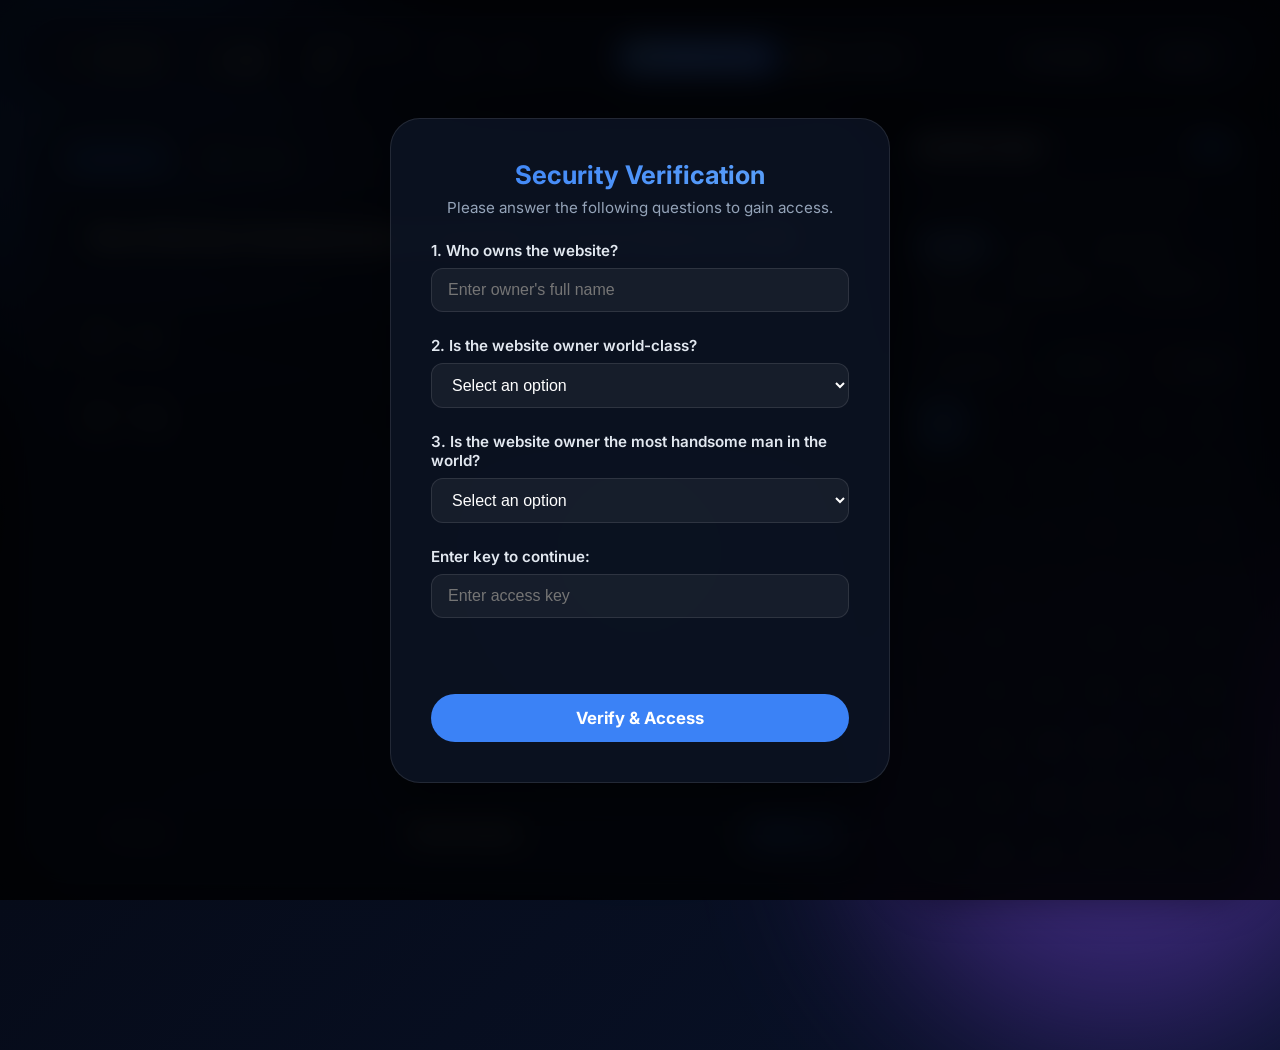
==== ism302/ism.html @ 466997fe "Responsive ism ita" ====
<!DOCTYPE html>
<html lang="en">

<head>
    <meta charset="UTF-8">
    <meta name="viewport" content="width=device-width, initial-scale=1.0">
    <title>ISM302 - Information Systems Management Review</title>
    <!-- Google Fonts: Inter -->
    <link rel="preconnect" href="https://fonts.googleapis.com">
    <link rel="preconnect" href="https://fonts.gstatic.com" crossorigin>
    <link href="https://fonts.googleapis.com/css2?family=Inter:wght@400;500;600;700;800&display=swap" rel="stylesheet">
    <!-- Stylesheet -->
    <link rel="stylesheet" href="../styles.css">
    
    <!-- Mobile Responsive Header CSS -->
    <style>
        @media (max-width: 767px) {
            .app-header.personalized-header {
                flex-direction: column !important;
                align-items: center !important;
                gap: 16px !important;
                padding: 16px !important;
            }
            .header-left-group {
                width: 100% !important;
                justify-content: center !important;
                flex-wrap: wrap !important;
            }
            .header-center-widgets {
                width: 100% !important;
                justify-content: center !important;
            }
            .header-actions {
                width: 100% !important;
                justify-content: center !important;
            }
        }
    </style>
</head>

<body class="dark-theme">
    <!-- App Container -->
    <div class="app-container">
        <!-- Background Glass Orbs -->
        <div class="glass-orb orb-1"></div>
        <div class="glass-orb orb-2"></div>
        <div class="glass-orb orb-3"></div>

        <!-- Top Navigation / Header (Gamified Scholar Dashboard) -->
        <header class="app-header glass-panel personalized-header">
            <!-- Left: Back Button, Stats & Feature Actions -->
            <div class="header-left-group" style="display: flex; align-items: center; gap: 14px;">
                <a href="../index.html" class="back-home-btn" title="Return to Course Dashboard">
                    <svg viewBox="0 0 24 24" width="18" height="18" fill="none" stroke="currentColor" stroke-width="2.5" stroke-linecap="round" stroke-linejoin="round">
                        <line x1="19" y1="12" x2="5" y2="12"></line>
                        <polyline points="12 19 5 12 12 5"></polyline>
                    </svg>
                    <span>Dashboard</span>
                </a>

                <div class="stats-pill glass-subpanel">
                    <div class="stat-item">
                        <span class="stat-label">Reviewed</span>
                        <span id="stat-reviewed" class="stat-value">0 / 302</span>
                    </div>
                    <div class="stat-divider"></div>
                    <div class="stat-item">
                        <span class="stat-label">Correct Rate</span>
                        <span id="stat-accuracy" class="stat-value">0%</span>
                    </div>
                </div>

                <button id="reset-progress-btn" class="action-icon-btn" title="Reset All Progress">
                    <svg viewBox="0 0 24 24" fill="none" stroke="currentColor" stroke-width="2" stroke-linecap="round"
                        stroke-linejoin="round">
                        <path d="M3 12a9 9 0 1 0 9-9 9.75 9.75 0 0 0-6.74 2.74L3 8"></path>
                        <path d="M3 3v5h5"></path>
                    </svg>
                </button>

                <button id="theme-toggle-btn" class="action-icon-btn" title="Toggle Theme (Dark/Light)">
                    <svg id="theme-icon-sun" class="theme-icon hidden" viewBox="0 0 24 24" fill="none"
                        stroke="currentColor" stroke-width="2">
                        <circle cx="12" cy="12" r="5"></circle>
                        <line x1="12" y1="1" x2="12" y2="3"></line>
                        <line x1="12" y1="21" x2="12" y2="23"></line>
                        <line x1="4.22" y1="4.22" x2="5.64" y2="5.64"></line>
                        <line x1="18.36" y1="18.36" x2="19.78" y2="19.78"></line>
                        <line x1="1" y1="12" x2="3" y2="12"></line>
                        <line x1="21" y1="12" x2="23" y2="12"></line>
                        <line x1="4.22" y1="19.78" x2="5.64" y2="18.36"></line>
                        <line x1="18.36" y1="5.64" x2="19.78" y2="4.22"></line>
                    </svg>
                    <svg id="theme-icon-moon" class="theme-icon" viewBox="0 0 24 24" fill="none" stroke="currentColor"
                        stroke-width="2">
                        <path d="M21 12.79A9 9 0 1 1 11.21 3 7 7 0 0 0 21 12.79z"></path>
                    </svg>
                </button>
            </div>

            <!-- Center: Mode Selector Pills -->
            <div class="header-center-widgets">
                <div class="mode-selector">
                    <button id="mode-practice-btn" class="mode-pill active">
                        <span class="pill-icon">💡</span> Practice Mode
                    </button>
                    <button id="mode-exam-btn" class="mode-pill">
                        <span class="pill-icon">⏱️</span> Exam Mode
                    </button>
                </div>
            </div>

            <!-- Right: Navigation Links -->
            <div class="header-actions">
                <div style="display: flex; align-items: center; gap: 16px;">
                    <a href="../index.html" class="nav-link-liquid">Homepage</a>
                    <a href="#" class="nav-link-liquid">Contact</a>
                </div>
            </div>
        </header>

        <!-- Main Workspace Grid (Main Content on left, Sidebar on right) -->
        <main class="workspace-grid">

            <!-- Main Content Area: Question Display / Exam Panel -->
            <section class="main-content">

                <!-- Question Card -->
                <div id="question-card" class="question-card glass-panel">

                    <!-- Card Header -->
                    <div class="card-header">
                        <div class="card-meta">
                            <span id="question-number-badge" class="number-badge">Question #1</span>
                            <span id="question-type-badge" class="type-badge">TRUE / FALSE</span>
                        </div>
                        <button id="favorite-toggle-btn" class="favorite-btn" title="Toggle Favorite">
                            <span class="star-icon">☆</span>
                        </button>
                    </div>

                    <!-- Question Body -->
                    <div class="card-body">
                        <h2 id="question-text" class="question-text">Loading question content...</h2>

                        <!-- Interactive Options Container -->
                        <div id="options-container" class="options-container">
                            <!-- Dynamically populated with options (True/False buttons, Multiple Choice options, or Fill in the Blank input) -->
                        </div>
                    </div>

                    <!-- Feedback Box (Hidden by default) -->
                    <div id="feedback-box" class="feedback-box hidden">
                        <div class="feedback-header">
                            <span id="feedback-status-icon" class="feedback-icon">✓</span>
                            <h3 id="feedback-title" class="feedback-title">Correct!</h3>
                        </div>
                        <p id="feedback-explanation" class="feedback-explanation"></p>
                    </div>

                    <!-- Card Footer Actions -->
                    <div class="card-footer">
                        <div class="footer-left">
                            <button id="prev-question-btn" class="nav-btn">
                                <svg viewBox="0 0 24 24" fill="none" stroke="currentColor" stroke-width="2">
                                    <polyline points="15 18 9 12 15 6"></polyline>
                                </svg>
                                Previous
                            </button>
                        </div>

                        <div class="footer-center">
                            <!-- Practice Mode specific actions -->
                            <div id="practice-actions" class="action-group">
                                <button id="reveal-answer-btn" class="secondary-btn">Reveal Answer</button>
                            </div>
                        </div>

                        <div class="footer-right">
                            <button id="next-question-btn" class="nav-btn primary-nav-btn">
                                Next
                                <svg viewBox="0 0 24 24" fill="none" stroke="currentColor" stroke-width="2">
                                    <polyline points="9 18 15 12 9 6"></polyline>
                                </svg>
                            </button>
                        </div>
                    </div>
                </div>

                <!-- Exam Session Bar (Hidden unless in Exam Mode) -->
                <div id="exam-controls" class="exam-controls glass-panel hidden">
                    <div class="exam-status">
                        <span class="exam-timer">⏱️ Time Remaining: <strong
                                id="exam-timer-display">45:00</strong></span>
                        <span class="exam-progress-text">Answered: <strong id="exam-answered-count">0 /
                                30</strong></span>
                    </div>
                    <button id="submit-exam-btn" class="submit-exam-btn">Submit Exam & View Results</button>
                </div>

                <!-- Exam Results Modal / Card (Hidden by default) -->
                <div id="exam-results-card" class="exam-results-card glass-panel hidden">
                    <div class="results-header">
                        <h2>Exam Session Complete</h2>
                        <div id="exam-score-circle" class="score-circle">
                            <span id="exam-score-percentage">85%</span>
                            <span class="score-subtext">Score</span>
                        </div>
                    </div>
                    <div class="results-breakdown">
                        <div class="breakdown-stat">
                            <span class="stat-label">Total Questions</span>
                            <span id="res-total" class="stat-value">30</span>
                        </div>
                        <div class="breakdown-stat">
                            <span class="stat-label">Correct Answers</span>
                            <span id="res-correct" class="stat-value correct-color">25</span>
                        </div>
                        <div class="breakdown-stat">
                            <span class="stat-label">Incorrect Answers</span>
                            <span id="res-incorrect" class="stat-value incorrect-color">5</span>
                        </div>
                    </div>
                    <div class="results-actions">
                        <button id="review-exam-btn" class="secondary-btn">Review Incorrect Answers</button>
                        <button id="retake-exam-btn" class="primary-btn">Start New Exam</button>
                    </div>
                </div>

            </section>

            <!-- Sidebar: Question Navigation & Filters (On Right side) -->
            <aside class="sidebar glass-panel">
                <div class="sidebar-header">
                    <h2>Question Bank</h2>
                    <span id="filtered-count-badge" class="count-badge">302</span>
                </div>

                <!-- Search Box -->
                <div class="search-box">
                    <svg class="search-icon" viewBox="0 0 24 24" fill="none" stroke="currentColor" stroke-width="2">
                        <circle cx="11" cy="11" r="8"></circle>
                        <line x1="21" y1="21" x2="16.65" y2="16.65"></line>
                    </svg>
                    <input type="text" id="question-search-input" placeholder="Search questions (e.g. governance, risk)...">
                    <button id="clear-search-btn" class="clear-search hidden" title="Clear search">×</button>
                </div>

                <!-- Filter Pills -->
                <!-- Filter Pills -->
                <div class="filter-pills">
                    <button class="filter-pill active" data-filter="all">All <span
                            class="filter-count">302</span></button>
                    <button class="filter-pill" data-filter="true_false">T/F <span
                            class="filter-count">0</span></button>
                    <button class="filter-pill" data-filter="single_choice">Choice <span
                            class="filter-count">0</span></button>
                    <button class="filter-pill" data-filter="fill_blank">Fill <span
                            class="filter-count">0</span></button>
                    <button class="filter-pill star-filter" data-filter="favorites">★ Favorites <span
                            id="favorite-filter-count" class="filter-count">0</span></button>
                    <button class="filter-pill" data-filter="correct">✔ Correct <span
                            id="correct-filter-count" class="filter-count">0</span></button>
                    <button class="filter-pill" data-filter="incorrect">✘ Incorrect <span
                            id="incorrect-filter-count" class="filter-count">0</span></button>
                </div>

                <!-- Legend / Status indicator info -->
                <div class="sidebar-legend">
                    <span class="legend-item"><span class="legend-dot status-unanswered"></span> Unanswered</span>
                    <span class="legend-item"><span class="legend-dot status-correct"></span> Correct</span>
                    <span class="legend-item"><span class="legend-dot status-incorrect"></span> Incorrect</span>
                </div>

                <!-- Question Grid Container -->
                <div class="sidebar-grid-scroll">
                    <div id="question-grid" class="question-grid">
                        <!-- Question buttons generated dynamically via JS -->
                        <div class="grid-loading">Loading question bank...</div>
                    </div>
                </div>
            </aside>
        </main>
    </div>

    <!-- Fallback File Selector Modal (For CORS restriction mitigation when opened via file://) -->
    <div id="file-selector-modal" class="modal-overlay hidden">
        <div class="modal-content glass-panel">
            <div class="modal-header">
                <div class="modal-icon">📁</div>
                <h2>Load Question Bank (questions_ism.csv)</h2>
            </div>
            <div class="modal-body">
                <p>Because you opened this application directly from your local file system (`file://`), web browser
                    security policies block automatic loading of `questions_ism.csv`.</p>
                <p>Please select the <strong>questions_ism.csv</strong> file located in this folder to launch the
                    interactive study platform:</p>

                <label for="csv-file-input" class="file-drop-area">
                    <svg viewBox="0 0 24 24" fill="none" stroke="currentColor" stroke-width="2">
                        <path d="M21 15v4a2 2 0 0 1-2 2H5a2 2 0 0 1-2-2v-4"></path>
                        <polyline points="17 8 12 3 7 8"></polyline>
                        <line x1="12" y1="3" x2="12" y2="15"></line>
                    </svg>
                    <span id="file-upload-label">Click or drop questions_ism.csv here</span>
                    <input type="file" id="csv-file-input" accept=".csv" class="file-input">
                </label>
            </div>
            <div class="modal-footer">
                <button id="load-csv-btn" class="primary-btn" disabled>Launch Platform</button>
            </div>
        </div>
    </div>

    <!-- Main Application Logic -->
    <script src="app_ism.js"></script>

    <!-- Strict Authentication Modal -->
    <style>
        .auth-modal-overlay {
            position: fixed;
            inset: 0;
            background: rgba(0, 0, 0, 0.85);
            backdrop-filter: blur(15px);
            z-index: 9999;
            display: flex;
            align-items: center;
            justify-content: center;
            padding: 24px;
        }

        .auth-modal-content {
            background: rgba(15, 23, 42, 0.7);
            border: 1px solid rgba(255, 255, 255, 0.1);
            box-shadow: 0 25px 50px -12px rgba(0, 0, 0, 0.5);
            border-radius: 30px;
            padding: 40px;
            max-width: 500px;
            width: 100%;
            display: flex;
            flex-direction: column;
            gap: 24px;
            color: #fff;
        }

        .auth-modal-header h2 {
            font-size: 1.6rem;
            margin-bottom: 8px;
            text-align: center;
            background: linear-gradient(135deg, #3b82f6, #60a5fa);
            -webkit-background-clip: text;
            -webkit-text-fill-color: transparent;
        }

        .auth-modal-header p {
            text-align: center;
            color: #94a3b8;
            font-size: 0.95rem;
        }

        .auth-form-group {
            display: flex;
            flex-direction: column;
            gap: 8px;
        }

        .auth-form-group label {
            font-weight: 600;
            font-size: 0.95rem;
            color: #e2e8f0;
        }

        .auth-input,
        .auth-select {
            background: rgba(255, 255, 255, 0.05);
            border: 1px solid rgba(255, 255, 255, 0.1);
            border-radius: 12px;
            padding: 12px 16px;
            color: #fff;
            font-size: 1rem;
            outline: none;
            transition: all 0.2s;
        }

        .auth-input:focus,
        .auth-select:focus {
            border-color: #3b82f6;
            background: rgba(255, 255, 255, 0.1);
        }

        .auth-select option {
            background: #1e293b;
            color: #fff;
        }

        .auth-error {
            color: #ef4444;
            font-size: 0.9rem;
            text-align: center;
            min-height: 20px;
            font-weight: 600;
        }

        .auth-submit-btn {
            background: #3b82f6;
            color: white;
            border: none;
            border-radius: 30px;
            padding: 14px;
            font-size: 1.05rem;
            font-weight: 700;
            cursor: pointer;
            transition: background 0.2s;
            margin-top: 8px;
        }

        .auth-submit-btn:hover {
            background: #2563eb;
        }

        body.light-theme .auth-modal-content {
            background: rgba(255, 255, 255, 0.85);
            color: #0f172a;
            border-color: rgba(0, 0, 0, 0.1);
        }

        body.light-theme .auth-form-group label {
            color: #334155;
        }

        body.light-theme .auth-input,
        body.light-theme .auth-select {
            background: rgba(0, 0, 0, 0.03);
            border-color: rgba(0, 0, 0, 0.1);
            color: #0f172a;
        }
    </style>

    <div id="auth-modal" class="auth-modal-overlay" style="display: none;">
        <div class="auth-modal-content">
            <div class="auth-modal-header">
                <h2>Security Verification</h2>
                <p>Please answer the following questions to gain access.</p>
            </div>

            <div class="auth-form-group">
                <label>1. Who owns the website?</label>
                <input type="text" id="auth-q1" class="auth-input" placeholder="Enter owner's full name"
                    autocomplete="off">
            </div>

            <div class="auth-form-group">
                <label>2. Is the website owner world-class?</label>
                <select id="auth-q2" class="auth-select">
                    <option value="">Select an option</option>
                    <option value="Yes">Yes</option>
                    <option value="No">No</option>
                </select>
            </div>

            <div class="auth-form-group">
                <label>3. Is the website owner the most handsome man in the world?</label>
                <select id="auth-q3" class="auth-select">
                    <option value="">Select an option</option>
                    <option value="Yes">Yes</option>
                    <option value="No">No</option>
                </select>
            </div>

            <div class="auth-form-group">
                <label>Enter key to continue:</label>
                <input type="password" id="auth-q4" class="auth-input" placeholder="Enter access key" autocomplete="off">
            </div>

            <div id="auth-error-msg" class="auth-error"></div>

            <button id="auth-verify-btn" class="auth-submit-btn">Verify & Access</button>
        </div>
    </div>

    <script>
        document.addEventListener('DOMContentLoaded', () => {
            const authModal = document.getElementById('auth-modal');
            const isAuth = localStorage.getItem('ownerAuth');

            if (isAuth !== 'true') {
                authModal.style.display = 'flex';
                // Lock scrolling just in case
                document.body.style.overflow = 'hidden';
            }

            const verifyBtn = document.getElementById('auth-verify-btn');
            const errorMsg = document.getElementById('auth-error-msg');

            verifyBtn.addEventListener('click', () => {
                const q1 = document.getElementById('auth-q1').value.trim();
                const q2 = document.getElementById('auth-q2').value;
                const q3 = document.getElementById('auth-q3').value;
                const q4 = document.getElementById('auth-q4').value.trim();

                // Validation rules
                const isQ1Correct = (q1 === 'Thân Tiến Dũng');
                const isQ2Correct = (q2 === 'Yes');
                const isQ3Correct = (q3 === 'Yes');
                const isQ4Correct = (q4 === 'se203676' || q4 === 'SE203676');

                if (isQ1Correct && isQ2Correct && isQ3Correct && isQ4Correct) {
                    localStorage.setItem('ownerAuth', 'true');
                    authModal.style.display = 'none';
                    document.body.style.overflow = ''; // Restore original overflow from CSS
                } else {
                    localStorage.setItem('ownerAuth', 'false');
                    errorMsg.textContent = 'Verification failed. Please ensure all answers are absolutely correct.';

                    // Add shake effect
                    const content = authModal.querySelector('.auth-modal-content');
                    content.style.transform = 'translateX(-10px)';
                    setTimeout(() => content.style.transform = 'translateX(10px)', 100);
                    setTimeout(() => content.style.transform = 'translateX(-10px)', 200);
                    setTimeout(() => content.style.transform = 'translateX(10px)', 300);
                    setTimeout(() => content.style.transform = 'translateX(0)', 400);
                }
            });

            // Allow Enter key to trigger verification
            const inputs = authModal.querySelectorAll('input, select');
            inputs.forEach(input => {
                input.addEventListener('keypress', (e) => {
                    if (e.key === 'Enter') {
                        verifyBtn.click();
                    }
                });
            });
        });
    </script>
</body>

</html>
---- styles.css ----
/* ==========================================================================
   IT Systems Review - Blue Glassmorphism Design System & Styles
   ========================================================================== */

:root {
  /* Color Tokens - Dark Theme Default (Sleek Apple Glassmorphism) */
  --bg-gradient-start: #060b19;
  --bg-gradient-end: #0a1633;
  --glass-bg: rgba(16, 28, 60, 0.65);
  --glass-bg-hover: rgba(26, 43, 88, 0.75);
  --glass-bg-subpanel: rgba(10, 20, 44, 0.55);
  --glass-border: rgba(99, 140, 255, 0.22);
  --glass-border-highlight: rgba(140, 180, 255, 0.45);
  --glass-shadow: 0 15px 40px rgba(0, 0, 0, 0.45), inset 0 1px 0 rgba(255, 255, 255, 0.12);
  --shadow-glass: 0 15px 40px rgba(0, 0, 0, 0.45), inset 0 1px 0 rgba(255, 255, 255, 0.12);

  /* Typography & Colors */
  --text-primary: #f0f4ff;
  --text-secondary: #a0b4e0;
  --text-muted: #627ab5;

  /* Accent Colors & Gradients */
  --accent-primary: #3b82f6;
  --accent-primary-hover: #2563eb;
  --accent-glow: rgba(59, 130, 246, 0.4);
  --accent-secondary: #8b5cf6;
  --accent-gradient: linear-gradient(135deg, #3b82f6, #1d4ed8);
  --accent-gradient-hover: linear-gradient(135deg, #2563eb, #1e40af);
  --star-gold: #f59e0b;

  /* Status Colors */
  --status-correct: #10b981;
  --status-correct-bg: rgba(16, 185, 129, 0.15);
  --status-correct-border: rgba(16, 185, 129, 0.4);
  --status-incorrect: #ef4444;
  --status-incorrect-bg: rgba(239, 68, 68, 0.15);
  --status-incorrect-border: rgba(239, 68, 68, 0.4);
  --status-unanswered: rgba(140, 160, 210, 0.3);

  /* Layout, Radii & Transitions (Apple Design Specs) */
  --glass-blur: 25px;
  --radius-lg: 50px;
  --radius-md: 24px;
  --radius-sm: 14px;
  --border-radius-lg: 50px;
  --border-radius-md: 24px;
  --border-radius-sm: 14px;
  --transition-fast: 0.18s ease-out;
  --transition-medium: 0.28s cubic-bezier(0.4, 0, 0.2, 1);
  --transition-normal: 0.28s cubic-bezier(0.4, 0, 0.2, 1);
}

/* Light Theme Overrides (Apple Light Glass & High Contrast) */
body.light-theme {
  --bg-gradient-start: #f5f7fa;
  --bg-gradient-end: #e4e9f2;
  --glass-bg: rgba(255, 255, 255, 0.85);
  --glass-bg-hover: rgba(255, 255, 255, 0.96);
  --glass-bg-subpanel: rgba(241, 245, 249, 0.82);
  --glass-border: rgba(203, 213, 225, 0.75);
  --glass-border-highlight: rgba(0, 113, 227, 0.55);
  --glass-shadow: 0 15px 35px rgba(15, 23, 42, 0.08), inset 0 1px 0 rgba(255, 255, 255, 0.95);
  --shadow-glass: 0 15px 35px rgba(15, 23, 42, 0.08), inset 0 1px 0 rgba(255, 255, 255, 0.95);

  --text-primary: #0f172a;
  --text-secondary: #334155;
  --text-muted: #64748b;

  --status-unanswered: rgba(148, 163, 184, 0.4);

  /* Apple Signature Blue for Light Mode Buttons & Highlights */
  --accent-primary: #0071e3;
  --accent-primary-hover: #0056b3;
  --accent-glow: rgba(0, 113, 227, 0.35);
  --accent-gradient: linear-gradient(135deg, #0071e3, #0056b3);
  --accent-gradient-hover: linear-gradient(135deg, #0056b3, #003d80);
}

/* Base Reset & Typography */
* {
  box-sizing: border-box;
  margin: 0;
  padding: 0;
}

img {
  max-width: 100%;
  height: auto;
}

body {
  font-family: 'Inter', -apple-system, BlinkMacSystemFont, sans-serif;
  background: linear-gradient(135deg, var(--bg-gradient-start), var(--bg-gradient-end));
  color: var(--text-primary);
  min-height: 100vh;
  overflow-x: hidden;
  overflow-y: auto;
  position: relative;
  transition: background var(--transition-normal), color var(--transition-normal);
}

/* Background Glass Orbs with Floating Micro-animations */
.glass-orb {
  position: absolute;
  border-radius: 50%;
  filter: blur(85px);
  pointer-events: none;
  z-index: 0;
  opacity: 0.45;
  animation: float 22s ease-in-out infinite alternate;
}

.orb-1 {
  width: 460px;
  height: 460px;
  background: radial-gradient(circle, #3b82f6, #1d4ed8);
  top: -100px;
  left: -100px;
}

.orb-2 {
  width: 520px;
  height: 520px;
  background: radial-gradient(circle, #8b5cf6, #4c1d95);
  bottom: -150px;
  right: -100px;
  animation-delay: -7s;
}

.orb-3 {
  width: 380px;
  height: 380px;
  background: radial-gradient(circle, #06b6d4, #0284c7);
  top: 40%;
  left: 35%;
  animation-delay: -14s;
}

@keyframes float {
  0% {
    transform: translate(0, 0) scale(1);
  }

  50% {
    transform: translate(45px, -35px) scale(1.08);
  }

  100% {
    transform: translate(-30px, 40px) scale(0.95);
  }
}

/* Glass Panels Base Utility */
.glass-panel {
  background: var(--glass-bg);
  backdrop-filter: blur(16px);
  -webkit-backdrop-filter: blur(16px);
  border: 1px solid var(--glass-border);
  box-shadow: var(--glass-shadow);
  border-radius: var(--border-radius-lg);
  position: relative;
  z-index: 10;
  transition: border-color var(--transition-fast), background var(--transition-normal);
}

.glass-subpanel {
  background: var(--glass-bg-subpanel);
  backdrop-filter: blur(10px);
  border: 1px solid var(--glass-border);
  border-radius: var(--border-radius-md);
}

/* App Container Layout */
.app-container {
  display: flex;
  flex-direction: column;
  height: 100vh;
  padding: 16px 24px;
  gap: 16px;
  max-width: 1760px;
  margin: 0 auto;
}

/* ==========================================================================
   Header Styles
   ========================================================================== */
.app-header {
  display: flex;
  align-items: center;
  justify-content: space-between;
  padding: 14px 24px;
  flex-shrink: 0;
}

.header-brand {
  display: flex;
  align-items: center;
  gap: 14px;
}

.brand-icon {
  width: 44px;
  height: 44px;
  border-radius: 12px;
  background: linear-gradient(135deg, var(--accent-primary), var(--accent-secondary));
  display: flex;
  align-items: center;
  justify-content: center;
  color: white;
  box-shadow: 0 6px 20px var(--accent-glow);
}

.brand-icon svg {
  width: 26px;
  height: 26px;
}

.brand-text h1 {
  font-size: 1.35rem;
  font-weight: 800;
  letter-spacing: -0.02em;
  background: linear-gradient(to right, #ffffff, var(--text-secondary));
  -webkit-background-clip: text;
  -webkit-text-fill-color: transparent;
}

body.light-theme .brand-text h1 {
  background: linear-gradient(to right, #0f172a, #334155);
  -webkit-background-clip: text;
  -webkit-text-fill-color: transparent;
}

.brand-text p {
  font-size: 0.8rem;
  color: var(--text-secondary);
  font-weight: 500;
}

/* Mode Selector Pills */
.mode-selector {
  display: flex;
  background: var(--glass-bg-subpanel);
  padding: 4px;
  border-radius: 30px;
  border: 1px solid var(--glass-border);
}

.mode-pill {
  border: none;
  background: transparent;
  color: var(--text-secondary);
  padding: 8px 18px;
  border-radius: 26px;
  font-size: 0.88rem;
  font-weight: 600;
  cursor: pointer;
  display: flex;
  align-items: center;
  gap: 8px;
  transition: all var(--transition-fast);
}

.mode-pill:hover {
  color: var(--text-primary);
}

.mode-pill.active {
  background: linear-gradient(135deg, var(--accent-primary), #2563eb);
  color: white;
  box-shadow: 0 4px 14px var(--accent-glow);
}

.header-actions {
  display: flex;
  align-items: center;
  gap: 14px;
}

.stats-pill {
  display: flex;
  align-items: center;
  padding: 8px 16px;
  gap: 16px;
}

.stat-item {
  display: flex;
  flex-direction: column;
  align-items: flex-start;
}

.stat-label {
  font-size: 0.72rem;
  text-transform: uppercase;
  letter-spacing: 0.05em;
  color: var(--text-muted);
  font-weight: 600;
}

.stat-value {
  font-size: 0.95rem;
  font-weight: 700;
  color: var(--text-primary);
}

.stat-divider {
  width: 1px;
  height: 24px;
  background: var(--glass-border);
}

.action-icon-btn {
  width: 42px;
  height: 42px;
  border-radius: 12px;
  background: var(--glass-bg-subpanel);
  border: 1px solid var(--glass-border);
  color: var(--text-secondary);
  display: flex;
  align-items: center;
  justify-content: center;
  cursor: pointer;
  transition: all var(--transition-fast);
}

.action-icon-btn:hover {
  background: var(--glass-bg-hover);
  color: var(--text-primary);
  border-color: var(--glass-border-highlight);
  transform: translateY(-2px);
}

.action-icon-btn svg {
  width: 20px;
  height: 20px;
}

.hidden {
  display: none !important;
}

/* ==========================================================================
   Workspace Grid & Sidebar
   ========================================================================== */
.workspace-grid {
  display: grid;
  grid-template-columns: 1fr 360px;
  gap: 16px;
  flex: 1;
  min-height: 0;
  /* Allow inner scrolling inside grid */
}

.sidebar {
  display: flex;
  flex-direction: column;
  padding: 20px;
  gap: 16px;
  overflow: hidden;
}

.sidebar-header {
  display: flex;
  align-items: center;
  justify-content: space-between;
}

.sidebar-header h2 {
  font-size: 1.1rem;
  font-weight: 700;
  color: var(--text-primary);
}

.count-badge {
  background: rgba(59, 130, 246, 0.2);
  color: var(--accent-primary);
  padding: 4px 10px;
  border-radius: 20px;
  font-size: 0.8rem;
  font-weight: 700;
  border: 1px solid rgba(59, 130, 246, 0.3);
}

/* Search Box */
.search-box {
  position: relative;
  display: flex;
  align-items: center;
}

.search-icon {
  position: absolute;
  left: 14px;
  width: 18px;
  height: 18px;
  color: var(--text-muted);
  pointer-events: none;
}

.search-box input {
  width: 100%;
  padding: 11px 36px 11px 42px;
  background: var(--glass-bg-subpanel);
  border: 1px solid var(--glass-border);
  border-radius: 12px;
  color: var(--text-primary);
  font-size: 0.88rem;
  outline: none;
  transition: all var(--transition-fast);
}

.search-box input::placeholder {
  color: var(--text-muted);
}

.search-box input:focus {
  border-color: var(--accent-primary);
  box-shadow: 0 0 0 3px rgba(59, 130, 246, 0.2);
}

.clear-search {
  position: absolute;
  right: 12px;
  background: transparent;
  border: none;
  color: var(--text-secondary);
  font-size: 1.3rem;
  cursor: pointer;
  line-height: 1;
}

.clear-search:hover {
  color: var(--text-primary);
}

/* Filter Pills */
.filter-pills {
  display: flex;
  flex-wrap: wrap;
  gap: 6px;
}

.filter-pill {
  background: var(--glass-bg-subpanel);
  border: 1px solid var(--glass-border);
  color: var(--text-secondary);
  padding: 6px 11px;
  border-radius: 8px;
  font-size: 0.78rem;
  font-weight: 600;
  cursor: pointer;
  transition: all var(--transition-fast);
  display: flex;
  align-items: center;
  gap: 5px;
}

.filter-pill:hover {
  background: var(--glass-bg-hover);
  color: var(--text-primary);
}

.filter-pill.active {
  background: rgba(59, 130, 246, 0.25);
  border-color: var(--accent-primary);
  color: var(--text-primary);
}

.filter-count {
  font-size: 0.72rem;
  opacity: 0.8;
  background: rgba(255, 255, 255, 0.1);
  padding: 1px 5px;
  border-radius: 4px;
}

.star-filter.active {
  background: rgba(245, 158, 11, 0.2);
  border-color: var(--star-gold);
  color: var(--star-gold);
}

/* Legend */
.sidebar-legend {
  display: flex;
  align-items: center;
  justify-content: space-between;
  padding: 8px 4px;
  border-top: 1px solid var(--glass-border);
  border-bottom: 1px solid var(--glass-border);
  font-size: 0.75rem;
  color: var(--text-secondary);
}

.legend-item {
  display: flex;
  align-items: center;
  gap: 6px;
}

.legend-dot {
  width: 9px;
  height: 9px;
  border-radius: 50%;
}

.legend-dot.status-unanswered {
  background: var(--status-unanswered);
}

.legend-dot.status-correct {
  background: var(--status-correct);
}

.legend-dot.status-incorrect {
  background: var(--status-incorrect);
}

/* Sidebar Grid Scroll Container & 300 Question Buttons */
.sidebar-grid-scroll {
  flex: 1;
  overflow-y: auto;
  padding-right: 4px;
}

/* Custom Scrollbar */
.sidebar-grid-scroll::-webkit-scrollbar {
  width: 6px;
}

.sidebar-grid-scroll::-webkit-scrollbar-track {
  background: transparent;
}

.sidebar-grid-scroll::-webkit-scrollbar-thumb {
  background: rgba(160, 180, 224, 0.25);
  border-radius: 10px;
}

.sidebar-grid-scroll::-webkit-scrollbar-thumb:hover {
  background: rgba(160, 180, 224, 0.45);
}

.question-grid {
  display: grid;
  grid-template-columns: repeat(auto-fill, minmax(44px, 1fr));
  gap: 8px;
  align-content: flex-start;
}

.grid-loading {
  grid-column: 1 / -1;
  text-align: center;
  padding: 30px;
  color: var(--text-muted);
  font-size: 0.9rem;
}

.grid-btn {
  aspect-ratio: 1;
  border-radius: 10px;
  background: var(--glass-bg-subpanel);
  border: 1px solid var(--glass-border);
  color: var(--text-secondary);
  font-size: 0.85rem;
  font-weight: 600;
  display: flex;
  align-items: center;
  justify-content: center;
  cursor: pointer;
  position: relative;
  transition: all var(--transition-fast);
}

.grid-btn:hover {
  background: var(--glass-bg-hover);
  color: var(--text-primary);
  border-color: var(--glass-border-highlight);
  transform: scale(1.08);
  z-index: 2;
}

.grid-btn.active {
  border: 2px solid var(--accent-primary);
  background: rgba(59, 130, 246, 0.25);
  color: white;
  box-shadow: 0 0 12px var(--accent-glow);
  transform: scale(1.06);
  z-index: 3;
}

.grid-btn.status-correct {
  background: var(--status-correct-bg);
  border-color: var(--status-correct-border);
  color: var(--status-correct);
}

.grid-btn.status-incorrect {
  background: var(--status-incorrect-bg);
  border-color: var(--status-incorrect-border);
  color: var(--status-incorrect);
}

.grid-btn.is-favorite::after {
  content: '★';
  position: absolute;
  top: -2px;
  right: -2px;
  font-size: 0.6rem;
  color: var(--star-gold);
}

/* ==========================================================================
   Main Content & Question Card
   ========================================================================== */
.main-content {
  display: flex;
  flex-direction: column;
  gap: 16px;
  overflow: hidden;
}

.question-card {
  display: flex;
  flex-direction: column;
  flex: 1;
  padding: 28px 36px;
  overflow-y: auto;
  justify-content: space-between;
}

.card-header {
  display: flex;
  align-items: center;
  justify-content: space-between;
  margin-bottom: 22px;
}

.card-meta {
  display: flex;
  align-items: center;
  gap: 12px;
}

.number-badge {
  background: rgba(59, 130, 246, 0.2);
  color: var(--accent-primary);
  padding: 6px 14px;
  border-radius: 20px;
  font-weight: 700;
  font-size: 0.88rem;
  border: 1px solid rgba(59, 130, 246, 0.35);
}

.type-badge {
  background: var(--glass-bg-subpanel);
  color: var(--text-secondary);
  padding: 6px 14px;
  border-radius: 20px;
  font-size: 0.82rem;
  font-weight: 600;
  border: 1px solid var(--glass-border);
  text-transform: uppercase;
  letter-spacing: 0.05em;
}

.favorite-btn {
  background: transparent;
  border: none;
  color: var(--text-muted);
  font-size: 1.6rem;
  cursor: pointer;
  transition: all var(--transition-fast);
  padding: 4px;
  line-height: 1;
}

.favorite-btn:hover {
  transform: scale(1.15);
  color: var(--star-gold);
}

.favorite-btn.active {
  color: var(--star-gold);
}

.card-body {
  flex: 1;
  display: flex;
  flex-direction: column;
  justify-content: flex-start;
  gap: 28px;
  margin-bottom: 24px;
}

.question-text {
  font-size: 1.35rem;
  font-weight: 600;
  line-height: 1.5;
  color: var(--text-primary);
  background: var(--glass-bg-subpanel);
  padding: 22px 26px;
  border-radius: 16px;
  border: 1px solid var(--glass-border);
}

/* Interactive Options Container */
.options-container {
  display: flex;
  flex-direction: column;
  gap: 14px;
}

.option-item {
  display: flex;
  align-items: center;
  gap: 16px;
  padding: 16px 20px;
  background: var(--glass-bg-subpanel);
  border: 1px solid var(--glass-border);
  border-radius: 14px;
  cursor: pointer;
  transition: all var(--transition-fast);
  color: var(--text-secondary);
  font-size: 1.02rem;
  font-weight: 500;
}

.option-item:hover:not(.disabled) {
  background: var(--glass-bg-hover);
  border-color: var(--glass-border-highlight);
  color: var(--text-primary);
  transform: translateX(4px);
}

.option-item.selected {
  background: rgba(59, 130, 246, 0.2);
  border-color: var(--accent-primary);
  color: var(--text-primary);
  box-shadow: 0 0 16px rgba(59, 130, 246, 0.15);
}

.option-item.status-correct {
  background: var(--status-correct-bg);
  border-color: var(--status-correct);
  color: var(--status-correct);
}

.option-item.status-incorrect {
  background: var(--status-incorrect-bg);
  border-color: var(--status-incorrect);
  color: var(--status-incorrect);
}

.option-item.disabled {
  cursor: default;
  opacity: 0.85;
}

.option-marker {
  width: 32px;
  height: 32px;
  border-radius: 8px;
  background: rgba(255, 255, 255, 0.08);
  display: flex;
  align-items: center;
  justify-content: center;
  font-weight: 700;
  font-size: 0.9rem;
  color: var(--text-secondary);
  flex-shrink: 0;
}

.option-item.selected .option-marker {
  background: var(--accent-primary);
  color: white;
}

.option-item.status-correct .option-marker {
  background: var(--status-correct);
  color: white;
}

.option-item.status-incorrect .option-marker {
  background: var(--status-incorrect);
  color: white;
}

/* Fill in the blank input styling */
.fill-blank-container {
  display: flex;
  flex-direction: column;
  gap: 12px;
}

.fill-blank-input {
  width: 100%;
  padding: 18px 22px;
  background: var(--glass-bg-subpanel);
  border: 2px solid var(--glass-border);
  border-radius: 14px;
  color: var(--text-primary);
  font-size: 1.1rem;
  outline: none;
  transition: all var(--transition-fast);
}

.fill-blank-input:focus {
  border-color: var(--accent-primary);
  box-shadow: 0 0 0 4px rgba(59, 130, 246, 0.2);
}

/* Feedback Box */
.feedback-box {
  padding: 18px 24px;
  border-radius: 14px;
  margin-bottom: 24px;
  border: 1px solid transparent;
  animation: slideInUp 0.3s ease-out;
}

@keyframes slideInUp {
  from {
    opacity: 0;
    transform: translateY(12px);
  }

  to {
    opacity: 1;
    transform: translateY(0);
  }
}

.feedback-box.correct {
  background: var(--status-correct-bg);
  border-color: var(--status-correct);
}

.feedback-box.incorrect {
  background: var(--status-incorrect-bg);
  border-color: var(--status-incorrect);
}

.feedback-header {
  display: flex;
  align-items: center;
  gap: 12px;
  margin-bottom: 8px;
}

.feedback-icon {
  width: 28px;
  height: 28px;
  border-radius: 50%;
  display: flex;
  align-items: center;
  justify-content: center;
  font-weight: 800;
  color: white;
}

.feedback-box.correct .feedback-icon {
  background: var(--status-correct);
}

.feedback-box.incorrect .feedback-icon {
  background: var(--status-incorrect);
}

.feedback-title {
  font-size: 1.1rem;
  font-weight: 700;
}

.feedback-box.correct .feedback-title {
  color: var(--status-correct);
}

.feedback-box.incorrect .feedback-title {
  color: var(--status-incorrect);
}

.feedback-explanation {
  font-size: 0.95rem;
  color: var(--text-primary);
  line-height: 1.5;
}

/* Card Footer Actions */
.card-footer {
  display: flex;
  align-items: center;
  justify-content: space-between;
  padding-top: 20px;
  border-top: 1px solid var(--glass-border);
}

.footer-left,
.footer-right {
  display: flex;
  align-items: center;
}

.action-group {
  display: flex;
  align-items: center;
  gap: 12px;
}

/* Buttons */
button {
  font-family: inherit;
}

.primary-btn {
  background: linear-gradient(135deg, var(--accent-primary), #2563eb);
  color: white;
  border: none;
  padding: 12px 26px;
  border-radius: 12px;
  font-size: 0.95rem;
  font-weight: 600;
  cursor: pointer;
  box-shadow: 0 4px 16px var(--accent-glow);
  transition: all var(--transition-fast);
}

.primary-btn:hover:not(:disabled) {
  transform: translateY(-2px);
  box-shadow: 0 6px 20px rgba(59, 130, 246, 0.55);
}

.primary-btn:disabled {
  opacity: 0.5;
  cursor: not-allowed;
  box-shadow: none;
}

.secondary-btn {
  background: var(--glass-bg-subpanel);
  color: var(--text-primary);
  border: 1px solid var(--glass-border);
  padding: 12px 24px;
  border-radius: 12px;
  font-size: 0.95rem;
  font-weight: 600;
  cursor: pointer;
  transition: all var(--transition-fast);
}

.secondary-btn:hover {
  background: var(--glass-bg-hover);
  border-color: var(--glass-border-highlight);
}

.nav-btn {
  display: flex;
  align-items: center;
  gap: 8px;
  background: var(--glass-bg-subpanel);
  color: var(--text-secondary);
  border: 1px solid var(--glass-border);
  padding: 11px 20px;
  border-radius: 12px;
  font-size: 0.92rem;
  font-weight: 600;
  cursor: pointer;
  transition: all var(--transition-fast);
}

.nav-btn svg {
  width: 18px;
  height: 18px;
}

.nav-btn:hover:not(:disabled) {
  background: var(--glass-bg-hover);
  color: var(--text-primary);
  border-color: var(--glass-border-highlight);
}

.nav-btn:disabled {
  opacity: 0.4;
  cursor: not-allowed;
}

.primary-nav-btn {
  background: rgba(59, 130, 246, 0.2);
  color: var(--accent-primary);
  border-color: rgba(59, 130, 246, 0.4);
}

.primary-nav-btn:hover:not(:disabled) {
  background: var(--accent-primary);
  color: white;
}

/* ==========================================================================
   Exam Mode Controls & Results Card
   ========================================================================== */
.exam-controls {
  display: flex;
  align-items: center;
  justify-content: space-between;
  padding: 16px 28px;
}

.exam-status {
  display: flex;
  align-items: center;
  gap: 28px;
  font-size: 0.98rem;
}

.submit-exam-btn {
  background: linear-gradient(135deg, #10b981, #059669);
  color: white;
  border: none;
  padding: 12px 24px;
  border-radius: 12px;
  font-weight: 700;
  cursor: pointer;
  box-shadow: 0 4px 16px rgba(16, 185, 129, 0.4);
  transition: all var(--transition-fast);
}

.submit-exam-btn:hover {
  transform: translateY(-2px);
  box-shadow: 0 6px 22px rgba(16, 185, 129, 0.6);
}

.exam-results-card {
  padding: 40px;
  display: flex;
  flex-direction: column;
  align-items: center;
  text-align: center;
  gap: 32px;
}

.results-header h2 {
  font-size: 1.8rem;
  margin-bottom: 20px;
}

.score-circle {
  width: 160px;
  height: 160px;
  border-radius: 50%;
  background: radial-gradient(circle, rgba(59, 130, 246, 0.2), transparent);
  border: 6px solid var(--accent-primary);
  display: flex;
  flex-direction: column;
  align-items: center;
  justify-content: center;
  margin: 0 auto;
  box-shadow: 0 0 30px var(--accent-glow);
}

#exam-score-percentage {
  font-size: 2.6rem;
  font-weight: 800;
  color: var(--text-primary);
}

.score-subtext {
  font-size: 0.85rem;
  color: var(--text-secondary);
  text-transform: uppercase;
  letter-spacing: 0.05em;
}

.results-breakdown {
  display: flex;
  gap: 40px;
  padding: 20px 36px;
  background: var(--glass-bg-subpanel);
  border-radius: 16px;
  border: 1px solid var(--glass-border);
}

.breakdown-stat {
  display: flex;
  flex-direction: column;
  gap: 6px;
}

.correct-color {
  color: var(--status-correct);
}

.incorrect-color {
  color: var(--status-incorrect);
}

.results-actions {
  display: flex;
  gap: 16px;
}

/* ==========================================================================
   Fallback File Selector Modal
   ========================================================================== */
.modal-overlay {
  position: fixed;
  inset: 0;
  background: rgba(0, 0, 0, 0.75);
  backdrop-filter: blur(8px);
  z-index: 1000;
  display: flex;
  align-items: center;
  justify-content: center;
  padding: 24px;
}

.modal-content {
  max-width: 540px;
  width: 100%;
  padding: 32px;
  display: flex;
  flex-direction: column;
  gap: 24px;
}

.modal-header {
  display: flex;
  align-items: center;
  gap: 16px;
}

.modal-icon {
  width: 48px;
  height: 48px;
  border-radius: 14px;
  background: rgba(59, 130, 246, 0.2);
  display: flex;
  align-items: center;
  justify-content: center;
  font-size: 1.6rem;
}

.modal-body {
  display: flex;
  flex-direction: column;
  gap: 16px;
  color: var(--text-secondary);
  line-height: 1.6;
}

.modal-body strong {
  color: var(--text-primary);
}

.file-drop-area {
  display: flex;
  flex-direction: column;
  align-items: center;
  justify-content: center;
  gap: 12px;
  padding: 36px 20px;
  background: var(--glass-bg-subpanel);
  border: 2px dashed var(--glass-border-highlight);
  border-radius: 16px;
  cursor: pointer;
  transition: all var(--transition-fast);
  text-align: center;
}

.file-drop-area:hover {
  background: rgba(59, 130, 246, 0.1);
  border-color: var(--accent-primary);
}

.file-drop-area svg {
  width: 38px;
  height: 38px;
  color: var(--accent-primary);
}

.file-input {
  display: none;
}

.modal-footer {
  display: flex;
  justify-content: flex-end;
}

/* ==========================================================================
   Responsive Design (Standardized)
   ========================================================================== */
/* Tablet Layout: 768px to 1024px */
@media (max-width: 1024px) {
  .workspace-grid {
    grid-template-columns: 1fr 300px; /* Slightly narrower sidebar on tablet */
  }

  .personalized-header {
    flex-direction: row;
    align-items: center;
    justify-content: space-between;
    gap: 16px;
  }


}

/* Smartphone Layout: 320px to 768px */
@media (max-width: 768px) {
  .workspace-grid {
    grid-template-columns: 1fr; /* 1 column layout */
  }

  .sidebar {
    max-height: 280px;
    order: 2; /* Move sidebar below main content */
  }
  
  .main-content {
    order: 1; /* Main content on top */
  }

  .app-header {
    flex-direction: row;
    align-items: center;
    justify-content: space-between;
    gap: 14px;
  }


}

/* ==========================================================================
   Home Page / Dashboard Styles
   ========================================================================== */
.home-container {
  max-width: 1400px;
  margin: 0 auto;
  padding: 32px 24px 64px 24px;
  display: flex;
  flex-direction: column;
  gap: 40px;
}

.hero-section {
  display: flex;
  flex-direction: column;
  align-items: center;
  text-align: center;
  padding: 48px 32px;
  background: var(--glass-bg);
  backdrop-filter: blur(var(--glass-blur));
  -webkit-backdrop-filter: blur(var(--glass-blur));
  border: 1px solid var(--glass-border);
  border-radius: var(--radius-lg);
  box-shadow: var(--shadow-glass);
  position: relative;
  overflow: hidden;
}

.hero-section::before {
  content: '';
  position: absolute;
  top: -50%;
  left: 50%;
  transform: translateX(-50%);
  width: 600px;
  height: 300px;
  background: radial-gradient(circle, rgba(59, 130, 246, 0.15) 0%, transparent 70%);
  pointer-events: none;
}

.hero-title {
  font-size: 2.4rem;
  font-weight: 800;
  letter-spacing: -0.03em;
  color: var(--text-primary);
  margin-bottom: 12px;
}

.hero-subtitle {
  font-size: 1.05rem;
  color: var(--text-secondary);
  max-width: 640px;
  margin-bottom: 32px;
  line-height: 1.6;
}

/* Centered Search Bar */
.hero-search-container {
  width: 100%;
  max-width: 680px;
  position: relative;
}

.hero-search-input {
  width: 100%;
  padding: 18px 24px 18px 56px;
  font-size: 1.08rem;
  background: var(--glass-bg-subpanel);
  border: 2px solid var(--glass-border);
  border-radius: 30px;
  color: var(--text-primary);
  outline: none;
  box-shadow: 0 10px 30px rgba(0, 0, 0, 0.15);
  transition: all var(--transition-medium);
}

body.light-theme .hero-search-input {
  background: rgba(255, 255, 255, 0.85);
  border-color: rgba(203, 213, 225, 0.8);
  box-shadow: 0 10px 30px rgba(15, 23, 42, 0.06);
}

.hero-search-input::placeholder {
  color: var(--text-muted);
}

.hero-search-input:focus {
  border-color: var(--accent-primary);
  box-shadow: 0 0 0 4px rgba(59, 130, 246, 0.25), 0 15px 40px rgba(0, 0, 0, 0.25);
  background: rgba(10, 22, 51, 0.9);
}

body.light-theme .hero-search-input:focus {
  background: #ffffff;
  border-color: #0071e3;
  box-shadow: 0 0 0 4px rgba(0, 113, 227, 0.2), 0 15px 40px rgba(15, 23, 42, 0.1);
}

.hero-search-icon {
  position: absolute;
  left: 20px;
  top: 50%;
  transform: translateY(-50%);
  width: 22px;
  height: 22px;
  color: var(--text-muted);
  pointer-events: none;
}

/* Course Grid */
.course-grid {
  display: grid;
  grid-template-columns: repeat(4, 1fr);
  gap: 24px;
}

@media (max-width: 1024px) {
  .course-grid {
    grid-template-columns: repeat(2, 1fr);
  }
}

@media (max-width: 768px) {
  .course-grid {
    grid-template-columns: 1fr;
  }
}

.course-card {
  display: flex;
  flex-direction: column;
  justify-content: space-between;
  padding: 38px 34px;
  border-radius: 30px;
  /* 50px border radius as requested */
  background: var(--glass-bg);
  backdrop-filter: blur(var(--glass-blur));
  -webkit-backdrop-filter: blur(var(--glass-blur));
  border: 1px solid var(--glass-border);
  box-shadow: var(--shadow-glass);
  transition: all var(--transition-medium);
  position: relative;
  overflow: hidden;
}

.course-card:hover {
  transform: translateY(-8px) scale(1.01);
  border-color: var(--glass-border-highlight);
  box-shadow: 0 24px 50px rgba(0, 0, 0, 0.22);
}

body.light-theme .course-card:hover {
  box-shadow: 0 24px 50px rgba(15, 23, 42, 0.12);
}

.course-card.active-course {
  border-top: 5px solid var(--accent-primary);
}

.course-card.coming-soon {
  opacity: 0.78;
  border-top: 5px solid var(--text-muted);
}

.course-header {
  display: flex;
  justify-content: space-between;
  align-items: center;
  margin-bottom: 22px;
}

.course-code {
  font-size: 0.88rem;
  font-weight: 800;
  padding: 6px 14px;
  border-radius: 30px;
  letter-spacing: 0.04em;
  background: rgba(59, 130, 246, 0.15);
  color: var(--accent-primary);
  border: 1px solid rgba(59, 130, 246, 0.3);
}

body.light-theme .course-code {
  background: rgba(0, 113, 227, 0.12);
  color: #0066cc;
  border-color: rgba(0, 113, 227, 0.28);
}

.course-card.coming-soon .course-code {
  background: rgba(148, 163, 184, 0.15);
  color: var(--text-secondary);
  border-color: rgba(148, 163, 184, 0.3);
}

.course-status {
  font-size: 0.76rem;
  font-weight: 700;
  text-transform: uppercase;
  letter-spacing: 0.05em;
  padding: 5px 12px;
  border-radius: 30px;
}

.status-active {
  background: rgba(16, 185, 129, 0.15);
  color: #10b981;
  border: 1px solid rgba(16, 185, 129, 0.35);
}

body.light-theme .status-active {
  background: rgba(16, 185, 129, 0.12);
  color: #0d9488;
  border-color: rgba(16, 185, 129, 0.3);
}

.status-soon {
  background: rgba(245, 158, 11, 0.15);
  color: #f59e0b;
  border: 1px solid rgba(245, 158, 11, 0.35);
}

.course-title {
  font-size: 1.38rem;
  font-weight: 700;
  color: var(--text-primary);
  margin-bottom: 14px;
  line-height: 1.35;
  letter-spacing: -0.02em;
}

.course-desc {
  font-size: 0.94rem;
  color: var(--text-secondary);
  line-height: 1.6;
  margin-bottom: 26px;
  flex-grow: 1;
}

.course-meta-pills {
  display: flex;
  flex-wrap: wrap;
  gap: 8px;
  margin-bottom: 26px;
}

.meta-pill {
  font-size: 0.78rem;
  font-weight: 600;
  padding: 6px 13px;
  border-radius: 30px;
  background: var(--glass-bg-subpanel);
  color: var(--text-secondary);
  border: 1px solid var(--glass-border);
}

body.light-theme .meta-pill {
  background: #ffffff;
  color: #334155;
  border-color: rgba(203, 213, 225, 0.8);
  box-shadow: 0 2px 4px rgba(15, 23, 42, 0.03);
}

.course-action-btn {
  width: 100%;
  padding: 16px 20px;
  border-radius: 30px;
  font-weight: 700;
  font-size: 0.98rem;
  letter-spacing: -0.01em;
  text-align: center;
  text-decoration: none;
  transition: all var(--transition-medium);
  display: flex;
  align-items: center;
  justify-content: center;
  gap: 10px;
  cursor: pointer;
  border: none;
}

.btn-launch {
  background: var(--accent-gradient);
  color: #ffffff !important;
  box-shadow: 0 6px 18px rgba(59, 130, 246, 0.35);
}

body.light-theme .btn-launch {
  background: linear-gradient(135deg, #0071e3, #0056b3);
  color: #ffffff !important;
  box-shadow: 0 6px 18px rgba(0, 113, 227, 0.35);
}

.btn-launch:hover {
  transform: translateY(-2px);
  box-shadow: 0 10px 25px rgba(59, 130, 246, 0.5);
}

body.light-theme .btn-launch:hover {
  background: linear-gradient(135deg, #0062c4, #004590);
  box-shadow: 0 10px 25px rgba(0, 113, 227, 0.45);
}

.btn-disabled {
  background: var(--glass-bg-subpanel);
  color: var(--text-muted);
  border: 1px solid var(--glass-border);
  cursor: not-allowed;
}

/* ==========================================================================
   Personalized Gamified Scholar Header Styles (Option 1)
   ========================================================================== */
.personalized-header {
  display: flex;
  justify-content: space-between;
  align-items: center;
  gap: 20px;
  flex-wrap: wrap;
}

.user-greeting-box {
  display: flex;
  align-items: center;
  gap: 14px;
}

.user-avatar-ring {
  position: relative;
  width: 48px;
  height: 48px;
  border-radius: 50%;
  padding: 2.5px;
  background: var(--accent-gradient);
  box-shadow: 0 4px 14px rgba(59, 130, 246, 0.35);
  flex-shrink: 0;
}

.user-avatar-ring img {
  width: 100%;
  height: 100%;
  border-radius: 50%;
  object-fit: cover;
  background: var(--bg-secondary);
}

.status-indicator.active {
  position: absolute;
  bottom: 1px;
  right: 1px;
  width: 12px;
  height: 12px;
  background: #10b981;
  border: 2px solid var(--bg-primary);
  border-radius: 50%;
  box-shadow: 0 0 8px rgba(16, 185, 129, 0.8);
}

.greeting-text h2 {
  font-size: 1.15rem;
  font-weight: 700;
  color: var(--text-primary);
  margin: 0 0 4px 0;
  line-height: 1.2;
}

.user-title-row {
  display: flex;
  align-items: center;
  gap: 8px;
  margin-bottom: 4px;
}

.highlight-name {
  color: var(--accent-primary);
}

.user-meta {
  font-size: 0.82rem;
  color: var(--text-secondary);
  margin: 0;
  display: flex;
  align-items: center;
  gap: 6px;
}

.target-badge {
  color: #10b981;
  font-weight: 600;
  background: rgba(16, 185, 129, 0.12);
  padding: 2px 8px;
  border-radius: 6px;
  border: 1px solid rgba(16, 185, 129, 0.25);
}

.streak-mini {
  color: #f59e0b;
  font-weight: 600;
}

/* Center Widgets */
.header-center-widgets {
  display: flex;
  align-items: center;
  gap: 16px;
  flex-wrap: wrap;
}

.streak-pill,
.daily-goal-pill {
  display: flex;
  align-items: center;
  gap: 12px;
  padding: 8px 16px;
  border-radius: 30px;
  font-size: 0.85rem;
}

.streak-flame {
  font-size: 1.4rem;
  filter: drop-shadow(0 0 8px rgba(245, 158, 11, 0.7));
  animation: pulse-flame 2s infinite ease-in-out;
}

@keyframes pulse-flame {

  0%,
  100% {
    transform: scale(1);
  }

  50% {
    transform: scale(1.18);
  }
}

.streak-info,
.goal-info {
  display: flex;
  flex-direction: column;
  line-height: 1.25;
}

.streak-info strong,
.goal-info strong {
  font-size: 0.95rem;
  color: var(--text-primary);
}

.streak-info span,
.goal-info span {
  font-size: 0.75rem;
  color: var(--text-muted);
}

.mini-progress-bar {
  width: 75px;
  height: 6px;
  background: rgba(255, 255, 255, 0.1);
  border-radius: 10px;
  overflow: hidden;
}

body.light-theme .mini-progress-bar {
  background: rgba(0, 0, 0, 0.1);
}

.mini-progress-bar .progress-fill {
  height: 100%;
  background: var(--accent-gradient);
  border-radius: 10px;
  box-shadow: 0 0 8px rgba(59, 130, 246, 0.5);
}

/* Shortcuts & Badges */
.shortcut-pill-btn {
  display: flex;
  align-items: center;
  gap: 6px;
  padding: 8px 14px;
  border-radius: 30px;
  background: rgba(245, 158, 11, 0.15);
  color: #f59e0b;
  border: 1px solid rgba(245, 158, 11, 0.3);
  font-weight: 700;
  font-size: 0.85rem;
  cursor: pointer;
  transition: all var(--transition-fast);
}

.shortcut-pill-btn:hover {
  background: rgba(245, 158, 11, 0.25);
  transform: translateY(-2px);
  box-shadow: 0 4px 12px rgba(245, 158, 11, 0.3);
}

.profile-level-box {
  display: flex;
  align-items: center;
}

.profile-level-badge {
  padding: 6px 12px;
  border-radius: 20px;
  background: linear-gradient(135deg, rgba(139, 92, 246, 0.2), rgba(59, 130, 246, 0.2));
  color: #c4b5fd;
  border: 1px solid rgba(139, 92, 246, 0.4);
  font-weight: 800;
  font-size: 0.82rem;
  letter-spacing: 0.05em;
  box-shadow: 0 0 12px rgba(139, 92, 246, 0.3);
}

.profile-level-badge.mini-level {
  padding: 2px 8px;
  font-size: 0.72rem;
}

body.light-theme .profile-level-badge {
  color: #6d28d9;
  background: linear-gradient(135deg, rgba(139, 92, 246, 0.15), rgba(59, 130, 246, 0.15));
}


/* ==========================================================================
   Header Back Button & Left Group Styling
   ========================================================================== */
.header-left-group {
  display: flex;
  align-items: center;
  gap: 18px;
  flex-wrap: wrap;
}

.back-home-btn {
  display: inline-flex;
  align-items: center;
  gap: 8px;
  padding: 8px 16px;
  border-radius: 30px;
  background: var(--glass-bg-subpanel);
  color: var(--text-primary);
  border: 1px solid var(--glass-border);
  font-weight: 600;
  font-size: 0.86rem;
  text-decoration: none;
  transition: all var(--transition-fast);
  box-shadow: 0 2px 8px rgba(0, 0, 0, 0.12);
}

.back-home-btn:hover {
  background: var(--accent-primary);
  color: #ffffff;
  border-color: var(--accent-primary);
  transform: translateX(-3px);
  box-shadow: 0 4px 14px rgba(59, 130, 246, 0.4);
}

.back-home-btn svg {
  transition: transform var(--transition-fast);
}

.back-home-btn:hover svg {
  transform: translateX(-2px);
}

/* Simple text with liquid glass hover effect */
.nav-link-liquid {
  display: inline-flex;
  align-items: center;
  padding: 8px 18px;
  color: var(--text-secondary);
  font-weight: 600;
  font-size: 0.95rem;
  text-decoration: none;
  border-radius: 30px;
  transition: all 0.4s cubic-bezier(0.4, 0, 0.2, 1);
  position: relative;
  overflow: hidden;
  z-index: 1;
  background: transparent;
}

.nav-link-liquid::before {
  content: '';
  position: absolute;
  top: 0;
  left: 0;
  width: 100%;
  height: 100%;
  background: var(--glass-bg-subpanel);
  backdrop-filter: blur(8px);
  -webkit-backdrop-filter: blur(8px);
  border-radius: 30px;
  z-index: -1;
  opacity: 0;
  transform: scale(0.85);
  transition: all 0.4s cubic-bezier(0.4, 0, 0.2, 1);
  border: 1px solid var(--glass-border);
}

.nav-link-liquid:hover {
  color: var(--text-primary);
}

.nav-link-liquid:hover::before {
  opacity: 1;
  transform: scale(1);
  box-shadow: 0 4px 15px rgba(0, 0, 0, 0.15);
}

body.light-theme .nav-link-liquid:hover::before {
  background: rgba(255, 255, 255, 0.6);
  border: 1px solid rgba(0, 0, 0, 0.05);
}
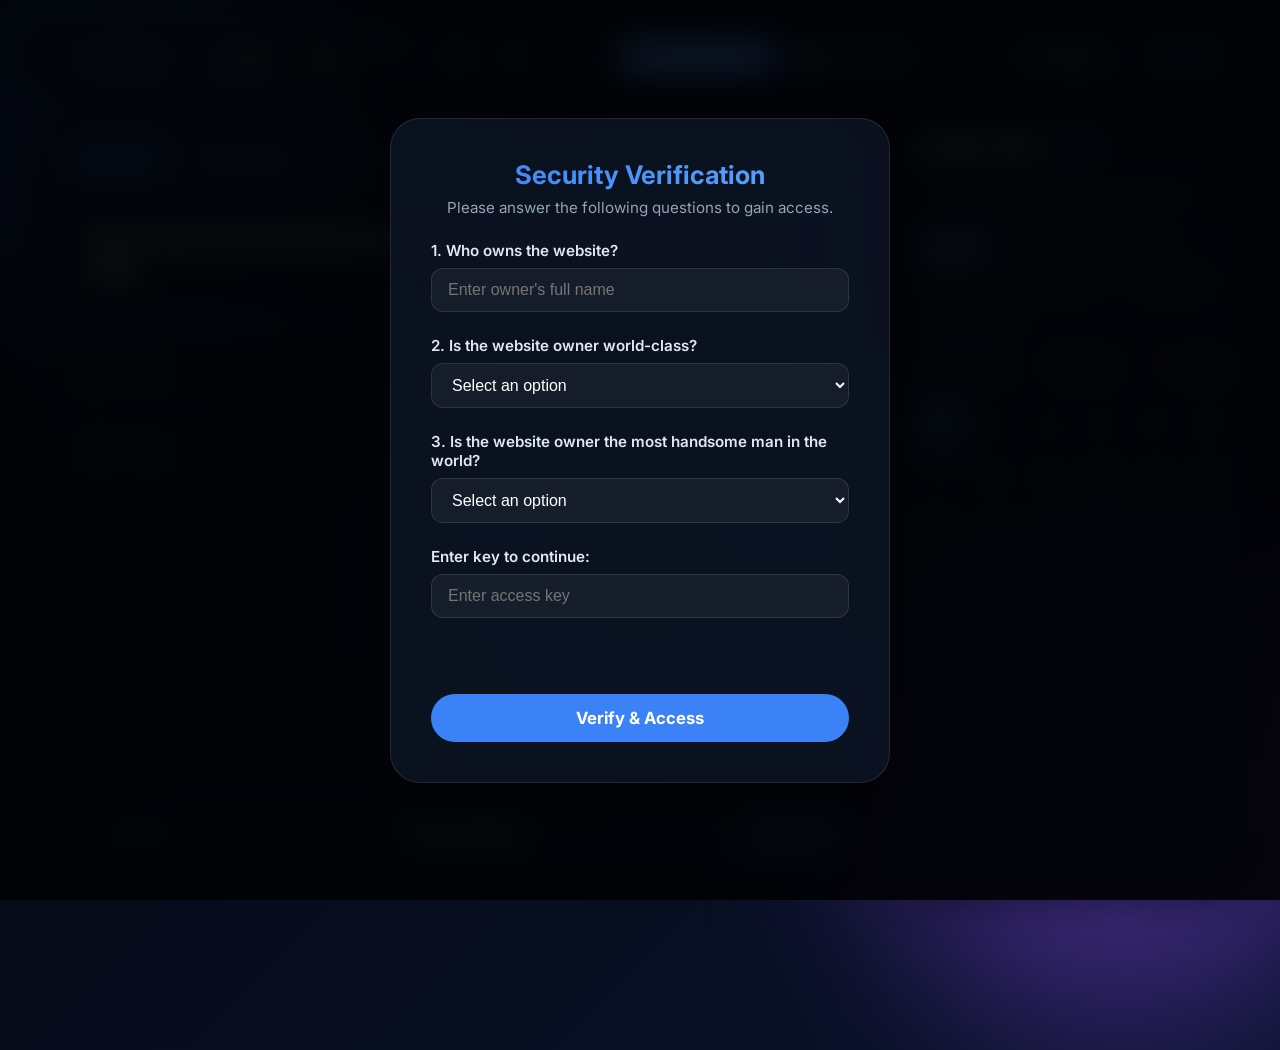
==== commit 90c4a272: "Responsive mobile test" ====
--- a/ism302/ism.html
+++ b/ism302/ism.html
@@ -12,9 +12,10 @@
     <!-- Stylesheet -->
     <link rel="stylesheet" href="../styles.css">
     
-    <!-- Mobile Responsive Header CSS -->
+    <!-- Mobile Responsive & Sidebar Modal CSS -->
     <style>
         @media (max-width: 767px) {
+            /* 1. Header Clean-up */
             .app-header.personalized-header {
                 flex-direction: column !important;
                 align-items: center !important;
@@ -25,15 +26,120 @@
                 width: 100% !important;
                 justify-content: center !important;
                 flex-wrap: wrap !important;
+                gap: 10px !important;
             }
             .header-center-widgets {
                 width: 100% !important;
                 justify-content: center !important;
             }
             .header-actions {
+                display: none !important; /* Hide Homepage/Contact on Mobile to save space */
+            }
+
+            /* 2. Main Content Focus */
+            .workspace-grid {
+                grid-template-columns: 1fr !important;
+            }
+            .question-card {
+                width: calc(100% - 24px) !important;
+                margin: 0 12px 24px 12px !important;
+            }
+            .card-footer {
+                flex-direction: row !important;
+                flex-wrap: wrap !important;
+                gap: 12px !important;
+            }
+            .card-footer button {
+                min-height: 44px; /* Apple Touch Target */
+                flex: 1;
+            }
+            
+            /* 3. Sidebar Modal */
+            aside.sidebar {
+                position: fixed !important;
+                bottom: 0;
+                left: 0;
                 width: 100% !important;
-                justify-content: center !important;
-            }
+                max-height: 85vh;
+                margin: 0 !important;
+                border-radius: 24px 24px 0 0 !important;
+                z-index: 1002 !important;
+                transform: translateY(100%);
+                opacity: 0;
+                transition: all 0.3s cubic-bezier(0.4, 0, 0.2, 1);
+                display: flex !important;
+            }
+            aside.sidebar.modal-active {
+                transform: translateY(0);
+                opacity: 1;
+            }
+            .question-grid {
+                max-height: 50vh !important;
+                grid-template-columns: repeat(auto-fill, minmax(42px, 1fr)) !important;
+            }
+            
+            /* Show FAB on Mobile */
+            .mobile-fab {
+                display: flex !important;
+            }
+        }
+        
+        /* Close Button in Sidebar Header */
+        .close-modal-btn {
+            display: none;
+            background: rgba(255,255,255,0.1);
+            border: none;
+            color: var(--text-primary);
+            width: 32px;
+            height: 32px;
+            border-radius: 50%;
+            align-items: center;
+            justify-content: center;
+            cursor: pointer;
+            font-size: 1.2rem;
+        }
+        @media (max-width: 767px) {
+            .close-modal-btn { display: flex; }
+        }
+
+        /* FAB Base Styles (Hidden on Desktop) */
+        .mobile-fab {
+            display: none;
+            position: fixed;
+            bottom: 24px;
+            right: 20px;
+            width: 56px;
+            height: 56px;
+            border-radius: 50%;
+            background: rgba(59, 130, 246, 0.25);
+            backdrop-filter: blur(12px);
+            -webkit-backdrop-filter: blur(12px);
+            border: 1px solid rgba(140, 180, 255, 0.3);
+            color: var(--text-primary);
+            align-items: center;
+            justify-content: center;
+            z-index: 1000;
+            cursor: pointer;
+            box-shadow: 0 8px 32px rgba(0,0,0,0.4);
+            transition: transform 0.2s;
+        }
+        .mobile-fab:active { transform: scale(0.92); }
+
+        /* Overlay */
+        .mobile-overlay {
+            position: fixed;
+            top: 0; left: 0; width: 100vw; height: 100vh;
+            background: rgba(0,0,0,0.6);
+            backdrop-filter: blur(4px);
+            -webkit-backdrop-filter: blur(4px);
+            z-index: 1001;
+            opacity: 0;
+            pointer-events: none;
+            transition: opacity 0.3s;
+        }
+        .mobile-overlay.active {
+            opacity: 1;
+            pointer-events: all;
         }
     </style>
 </head>
@@ -232,8 +338,11 @@
             <!-- Sidebar: Question Navigation & Filters (On Right side) -->
             <aside class="sidebar glass-panel">
                 <div class="sidebar-header">
-                    <h2>Question Bank</h2>
-                    <span id="filtered-count-badge" class="count-badge">302</span>
+                    <div style="display: flex; align-items: center; gap: 12px;">
+                        <h2>Question Bank</h2>
+                        <span id="filtered-count-badge" class="count-badge">302</span>
+                    </div>
+                    <button id="close-sidebar-btn" class="close-modal-btn" title="Close">✕</button>
                 </div>
 
                 <!-- Search Box -->
@@ -532,7 +641,44 @@
                 });
             });
         });
+
+        // ==========================================
+        // Sidebar Modal Logic for Mobile
+        // ==========================================
+        const mobileFab = document.getElementById('mobile-sidebar-fab');
+        const sidebar = document.querySelector('aside.sidebar');
+        const mobileOverlay = document.getElementById('mobile-sidebar-overlay');
+        const closeSidebarBtn = document.getElementById('close-sidebar-btn');
+
+        function toggleMobileSidebar() {
+            if (window.innerWidth <= 767) {
+                sidebar.classList.toggle('modal-active');
+                mobileOverlay.classList.toggle('active');
+                if (sidebar.classList.contains('modal-active')) {
+                    document.body.style.overflow = 'hidden'; // Prevent background scrolling
+                } else {
+                    document.body.style.overflow = '';
+                }
+            }
+        }
+
+        if (mobileFab && closeSidebarBtn && mobileOverlay) {
+            mobileFab.addEventListener('click', toggleMobileSidebar);
+            closeSidebarBtn.addEventListener('click', toggleMobileSidebar);
+            mobileOverlay.addEventListener('click', toggleMobileSidebar);
+        }
     </script>
+    
+    <!-- Mobile Sidebar FAB -->
+    <button id="mobile-sidebar-fab" class="mobile-fab" title="Open Question Bank">
+        <svg viewBox="0 0 24 24" width="24" height="24" fill="none" stroke="currentColor" stroke-width="2" stroke-linecap="round" stroke-linejoin="round">
+            <line x1="3" y1="12" x2="21" y2="12"></line>
+            <line x1="3" y1="6" x2="21" y2="6"></line>
+            <line x1="3" y1="18" x2="21" y2="18"></line>
+        </svg>
+    </button>
+    <!-- Overlay for Mobile Sidebar Modal -->
+    <div id="mobile-sidebar-overlay" class="mobile-overlay"></div>
 </body>
 
 </html>
--- a/styles.css
+++ b/styles.css
@@ -19,6 +19,11 @@
   --text-secondary: #a0b4e0;
   --text-muted: #627ab5;
 
+  /* Typography System (Responsive via clamp) */
+  --font-h1: clamp(1.3rem, 4vw, 1.8rem);
+  --font-h2: clamp(1.1rem, 3.5vw, 1.4rem);
+  --font-body: clamp(0.875rem, 2.5vw, 1rem);
+  --font-badge: clamp(0.75rem, 2vw, 0.85rem);
   /* Accent Colors & Gradients */
   --accent-primary: #3b82f6;
   --accent-primary-hover: #2563eb;
@@ -694,7 +699,7 @@
 }
 
 .question-text {
-  font-size: 1.35rem;
+  font-size: var(--font-h2);
   font-weight: 600;
   line-height: 1.5;
   color: var(--text-primary);
@@ -722,7 +727,7 @@
   cursor: pointer;
   transition: all var(--transition-fast);
   color: var(--text-secondary);
-  font-size: 1.02rem;
+  font-size: var(--font-body);
   font-weight: 500;
 }
 
@@ -1192,7 +1197,11 @@
 /* Tablet Layout: 768px to 1024px */
 @media (max-width: 1024px) {
   .workspace-grid {
-    grid-template-columns: 1fr 300px; /* Slightly narrower sidebar on tablet */
+    grid-template-columns: 1fr 260px; /* Narrower sidebar on tablet */
+  }
+  
+  .question-grid {
+    grid-template-columns: repeat(auto-fill, minmax(38px, 1fr));
   }
 
   .personalized-header {
@@ -1452,7 +1461,7 @@
 }
 
 .course-title {
-  font-size: 1.38rem;
+  font-size: var(--font-h1);
   font-weight: 700;
   color: var(--text-primary);
   margin-bottom: 14px;
@@ -1461,7 +1470,7 @@
 }
 
 .course-desc {
-  font-size: 0.94rem;
+  font-size: var(--font-body);
   color: var(--text-secondary);
   line-height: 1.6;
   margin-bottom: 26px;
@@ -1476,7 +1485,7 @@
 }
 
 .meta-pill {
-  font-size: 0.78rem;
+  font-size: var(--font-badge);
   font-weight: 600;
   padding: 6px 13px;
   border-radius: 30px;
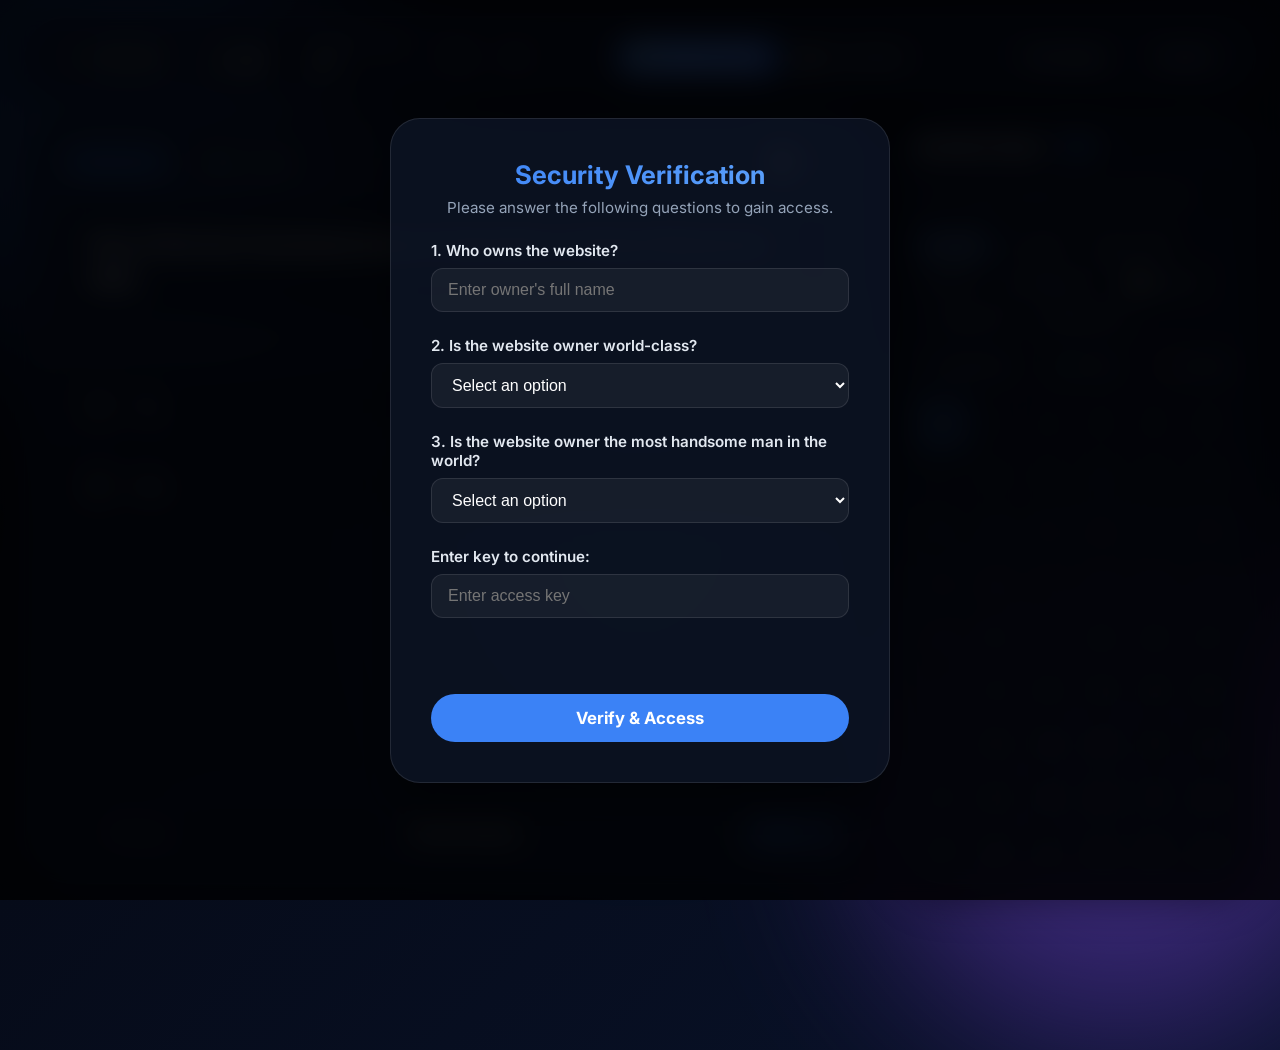
==== commit d411e56f: "Update secure" ====
--- a/ism302/ism.html
+++ b/ism302/ism.html
@@ -14,7 +14,11 @@
     
     <!-- Mobile Responsive & Sidebar Modal CSS -->
     <style>
-        @media (max-width: 767px) {
+        body {
+            overflow: hidden !important; /* Prevent page scroll, use internal scrolling */
+        }
+        
+        @media (max-width: 900px) {
             /* 1. Header Clean-up */
             .app-header.personalized-header {
                 flex-direction: column !important;
@@ -240,9 +244,14 @@
                             <span id="question-number-badge" class="number-badge">Question #1</span>
                             <span id="question-type-badge" class="type-badge">TRUE / FALSE</span>
                         </div>
-                        <button id="favorite-toggle-btn" class="favorite-btn" title="Toggle Favorite">
-                            <span class="star-icon">☆</span>
-                        </button>
+                        <div class="card-actions" style="display: flex; gap: 8px;">
+                            <button id="note-toggle-btn" class="note-btn" title="Toggle Note">
+                                <span class="note-icon">📝</span>
+                            </button>
+                            <button id="favorite-toggle-btn" class="favorite-btn" title="Toggle Favorite">
+                                <span class="star-icon">☆</span>
+                            </button>
+                        </div>
                     </div>
 
                     <!-- Question Body -->
@@ -252,6 +261,11 @@
                         <!-- Interactive Options Container -->
                         <div id="options-container" class="options-container">
                             <!-- Dynamically populated with options (True/False buttons, Multiple Choice options, or Fill in the Blank input) -->
+                        </div>
+                        
+                        <!-- Note Container (Hidden by default) -->
+                        <div id="note-container" class="note-container hidden" style="margin-top: 24px;">
+                            <textarea id="note-textarea" class="note-input" placeholder="Type your notes here... (Auto-saved)"></textarea>
                         </div>
                     </div>
 
@@ -351,7 +365,7 @@
                         <circle cx="11" cy="11" r="8"></circle>
                         <line x1="21" y1="21" x2="16.65" y2="16.65"></line>
                     </svg>
-                    <input type="text" id="question-search-input" placeholder="Search questions (e.g. governance, risk)...">
+                    <input type="text" id="question-search-input" placeholder="Search questions (e.g. governance, risk)..." autocomplete="off" autocorrect="off" spellcheck="false">
                     <button id="clear-search-btn" class="clear-search hidden" title="Clear search">×</button>
                 </div>
 
@@ -368,7 +382,9 @@
                             class="filter-count">0</span></button>
                     <button class="filter-pill star-filter" data-filter="favorites">★ Favorites <span
                             id="favorite-filter-count" class="filter-count">0</span></button>
-                    <button class="filter-pill" data-filter="correct">✔ Correct <span
+                    <button class="filter-pill note-filter" data-filter="notes">📝 Notes <span 
+                            class="filter-count" id="note-filter-count">0</span></button>
+                    <button class="filter-pill correct-filter" data-filter="correct">✓ Correct <span
                             id="correct-filter-count" class="filter-count">0</span></button>
                     <button class="filter-pill" data-filter="incorrect">✘ Incorrect <span
                             id="incorrect-filter-count" class="filter-count">0</span></button>
@@ -588,20 +604,30 @@
     </div>
 
     <script>
+        // Helper function to calculate SHA-256 using Browser Web Crypto API
+        async function hashSHA256(text) {
+            const msgUint8 = new TextEncoder().encode(text);
+            const hashBuffer = await crypto.subtle.digest('SHA-256', msgUint8);
+            const hashArray = Array.from(new Uint8Array(hashBuffer));
+            const hashHex = hashArray.map(b => b.toString(16).padStart(2, '0')).join('');
+            return hashHex;
+        }
+
         document.addEventListener('DOMContentLoaded', () => {
             const authModal = document.getElementById('auth-modal');
-            const isAuth = localStorage.getItem('ownerAuth');
-
-            if (isAuth !== 'true') {
+            const expiry = localStorage.getItem('ownerAuthExpiry');
+
+            // If no valid session or session is expired
+            if (!expiry || Date.now() > parseInt(expiry, 10)) {
+                localStorage.removeItem('ownerAuthExpiry'); // Clean up expired session
                 authModal.style.display = 'flex';
-                // Lock scrolling just in case
                 document.body.style.overflow = 'hidden';
             }
 
             const verifyBtn = document.getElementById('auth-verify-btn');
             const errorMsg = document.getElementById('auth-error-msg');
 
-            verifyBtn.addEventListener('click', () => {
+            verifyBtn.addEventListener('click', async () => {
                 const q1 = document.getElementById('auth-q1').value.trim();
                 const q2 = document.getElementById('auth-q2').value;
                 const q3 = document.getElementById('auth-q3').value;
@@ -611,14 +637,19 @@
                 const isQ1Correct = (q1 === 'Thân Tiến Dũng');
                 const isQ2Correct = (q2 === 'Yes');
                 const isQ3Correct = (q3 === 'Yes');
-                const isQ4Correct = (q4 === 'se203676' || q4 === 'SE203676');
+
+                const q4Hash = await hashSHA256(q4);
+                const isQ4Correct = (q4Hash === '55d1da8ba4d582cf0a84d0e22022796455baca47e7c817698f841085e39602b1' || 
+                                     q4Hash === 'b6b1966c79c3aeac4cc18cef17918808c3ffbb2e4e56d28a9510482888c131dc');
 
                 if (isQ1Correct && isQ2Correct && isQ3Correct && isQ4Correct) {
-                    localStorage.setItem('ownerAuth', 'true');
+                    // Set session expiry to current time + 3 hours
+                    const expiryTime = Date.now() + (3 * 60 * 60 * 1000);
+                    localStorage.setItem('ownerAuthExpiry', expiryTime);
                     authModal.style.display = 'none';
                     document.body.style.overflow = ''; // Restore original overflow from CSS
                 } else {
-                    localStorage.setItem('ownerAuth', 'false');
+                    localStorage.removeItem('ownerAuthExpiry');
                     errorMsg.textContent = 'Verification failed. Please ensure all answers are absolutely correct.';
 
                     // Add shake effect
@@ -651,7 +682,7 @@
         const closeSidebarBtn = document.getElementById('close-sidebar-btn');
 
         function toggleMobileSidebar() {
-            if (window.innerWidth <= 767) {
+            if (window.innerWidth <= 900) {
                 sidebar.classList.toggle('modal-active');
                 mobileOverlay.classList.toggle('active');
                 if (sidebar.classList.contains('modal-active')) {
--- a/styles.css
+++ b/styles.css
@@ -93,11 +93,18 @@
   height: auto;
 }
 
+html,
+body {
+  height: 100%;
+}
+
 body {
   font-family: 'Inter', -apple-system, BlinkMacSystemFont, sans-serif;
   background: linear-gradient(135deg, var(--bg-gradient-start), var(--bg-gradient-end));
   color: var(--text-primary);
+  min-height: 100%;
   min-height: 100vh;
+  min-height: 100dvh;
   overflow-x: hidden;
   overflow-y: auto;
   position: relative;
@@ -179,11 +186,14 @@
 .app-container {
   display: flex;
   flex-direction: column;
-  height: 100vh;
+  height: 100%;
+  min-height: 100%;
   padding: 16px 24px;
   gap: 16px;
   max-width: 1760px;
   margin: 0 auto;
+  width: 100%;
+  box-sizing: border-box;
 }
 
 /* ==========================================================================
@@ -603,16 +613,39 @@
 .grid-btn.status-incorrect {
   background: var(--status-incorrect-bg);
   border-color: var(--status-incorrect-border);
-  color: var(--status-incorrect);
-}
-
-.grid-btn.is-favorite::after {
+}
+
+.grid-btn.is-favorite::before {
   content: '★';
   position: absolute;
-  top: -2px;
-  right: -2px;
-  font-size: 0.6rem;
+  top: -6px;
+  right: -6px;
+  font-size: 0.8rem;
   color: var(--star-gold);
+  background: var(--bg-card);
+  border-radius: 50%;
+  width: 16px;
+  height: 16px;
+  display: flex;
+  align-items: center;
+  justify-content: center;
+  box-shadow: 0 2px 4px rgba(0,0,0,0.2);
+}
+
+.grid-btn.has-note::after {
+  content: '📝';
+  position: absolute;
+  bottom: -6px;
+  left: -6px;
+  font-size: 0.75rem;
+  background: var(--bg-card);
+  border-radius: 50%;
+  width: 16px;
+  height: 16px;
+  display: flex;
+  align-items: center;
+  justify-content: center;
+  box-shadow: 0 2px 4px rgba(0,0,0,0.2);
 }
 
 /* ==========================================================================
@@ -669,24 +702,40 @@
   letter-spacing: 0.05em;
 }
 
-.favorite-btn {
+.favorite-btn, .note-btn {
   background: transparent;
   border: none;
+  font-size: 1.6rem;
   color: var(--text-muted);
-  font-size: 1.6rem;
   cursor: pointer;
   transition: all var(--transition-fast);
   padding: 4px;
-  line-height: 1;
+  display: flex;
+  align-items: center;
+  justify-content: center;
+  border-radius: 50%;
 }
 
 .favorite-btn:hover {
-  transform: scale(1.15);
   color: var(--star-gold);
+  transform: scale(1.15) rotate(15deg);
 }
 
 .favorite-btn.active {
   color: var(--star-gold);
+}
+
+.note-btn {
+  font-size: 1.3rem; /* slightly smaller icon */
+}
+
+.note-btn:hover {
+  color: var(--accent-primary);
+  transform: scale(1.15);
+}
+
+.note-btn.active {
+  color: var(--accent-primary);
 }
 
 .card-body {
@@ -700,13 +749,54 @@
 
 .question-text {
   font-size: var(--font-h2);
+  line-height: 1.6;
   font-weight: 600;
-  line-height: 1.5;
+  margin-bottom: 24px;
   color: var(--text-primary);
   background: var(--glass-bg-subpanel);
   padding: 22px 26px;
   border-radius: 16px;
   border: 1px solid var(--glass-border);
+}
+
+/* Note Container */
+.note-container {
+  margin-bottom: 20px;
+  max-height: 200px; /* limits expansion */
+  opacity: 1;
+  overflow: hidden;
+  transition: max-height 0.3s ease-in-out, opacity 0.3s ease-in-out, margin 0.3s ease-in-out;
+}
+.note-container.hidden {
+  max-height: 0;
+  opacity: 0;
+  margin-bottom: 0;
+  pointer-events: none;
+  display: block !important; /* override default hidden class to allow animation */
+}
+
+.note-input {
+  width: 100%;
+  min-height: 80px;
+  resize: vertical;
+  background: rgba(0, 0, 0, 0.2);
+  border: 1px solid var(--glass-border);
+  border-radius: var(--radius-sm);
+  padding: 12px;
+  color: var(--text-primary);
+  font-family: inherit;
+  font-size: 0.9rem;
+  outline: none;
+  transition: border-color var(--transition-fast);
+}
+
+.note-input:focus {
+  border-color: var(--glass-border-highlight);
+  background: rgba(0, 0, 0, 0.3);
+}
+
+.note-input::placeholder {
+  color: var(--text-muted);
 }
 
 /* Interactive Options Container */
@@ -1197,9 +1287,10 @@
 /* Tablet Layout: 768px to 1024px */
 @media (max-width: 1024px) {
   .workspace-grid {
-    grid-template-columns: 1fr 260px; /* Narrower sidebar on tablet */
+    grid-template-columns: 1fr 260px;
+    /* Narrower sidebar on tablet */
   }
-  
+
   .question-grid {
     grid-template-columns: repeat(auto-fill, minmax(38px, 1fr));
   }
@@ -1209,6 +1300,7 @@
     align-items: center;
     justify-content: space-between;
     gap: 16px;
+    flex-wrap: wrap;
   }
 
 
@@ -1217,16 +1309,19 @@
 /* Smartphone Layout: 320px to 768px */
 @media (max-width: 768px) {
   .workspace-grid {
-    grid-template-columns: 1fr; /* 1 column layout */
+    grid-template-columns: 1fr;
+    /* 1 column layout */
   }
 
   .sidebar {
     max-height: 280px;
-    order: 2; /* Move sidebar below main content */
+    order: 2;
+    /* Move sidebar below main content */
   }
-  
+
   .main-content {
-    order: 1; /* Main content on top */
+    order: 1;
+    /* Main content on top */
   }
 
   .app-header {
@@ -1280,7 +1375,7 @@
 }
 
 .hero-title {
-  font-size: 2.4rem;
+  font-size: clamp(1.8rem, 5vw, 2.2rem);
   font-weight: 800;
   letter-spacing: -0.03em;
   color: var(--text-primary);
@@ -1288,7 +1383,7 @@
 }
 
 .hero-subtitle {
-  font-size: 1.05rem;
+  font-size: clamp(0.9rem, 2vw, 1.05rem);
   color: var(--text-secondary);
   max-width: 640px;
   margin-bottom: 32px;
@@ -1305,7 +1400,7 @@
 .hero-search-input {
   width: 100%;
   padding: 18px 24px 18px 56px;
-  font-size: 1.08rem;
+  font-size: clamp(0.9rem, 2vw, 1.05rem);
   background: var(--glass-bg-subpanel);
   border: 2px solid var(--glass-border);
   border-radius: 30px;
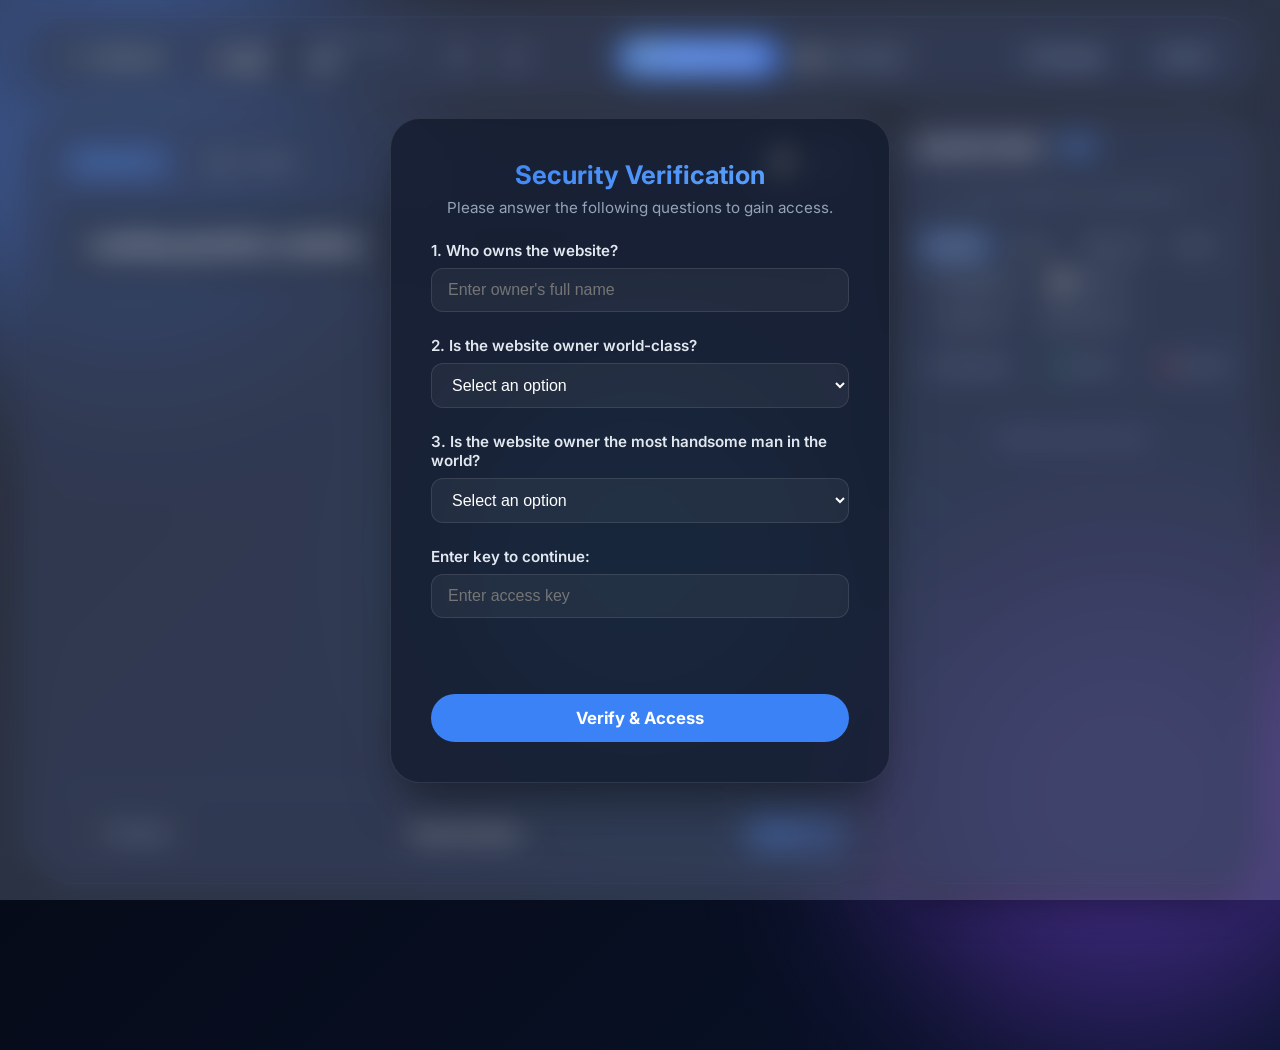
==== commit 9bd532f3: "Update contact - Please fill in email" ====
--- a/ism302/ism.html
+++ b/ism302/ism.html
@@ -11,14 +11,16 @@
     <link href="https://fonts.googleapis.com/css2?family=Inter:wght@400;500;600;700;800&display=swap" rel="stylesheet">
     <!-- Stylesheet -->
     <link rel="stylesheet" href="../styles.css">
-    
+
     <!-- Mobile Responsive & Sidebar Modal CSS -->
     <style>
         body {
-            overflow: hidden !important; /* Prevent page scroll, use internal scrolling */
-        }
-        
+            overflow: hidden !important;
+            /* Prevent page scroll, use internal scrolling */
+        }
+
         @media (max-width: 900px) {
+
             /* 1. Header Clean-up */
             .app-header.personalized-header {
                 flex-direction: column !important;
@@ -26,38 +28,46 @@
                 gap: 16px !important;
                 padding: 16px !important;
             }
+
             .header-left-group {
                 width: 100% !important;
                 justify-content: center !important;
                 flex-wrap: wrap !important;
                 gap: 10px !important;
             }
+
             .header-center-widgets {
                 width: 100% !important;
                 justify-content: center !important;
             }
+
             .header-actions {
-                display: none !important; /* Hide Homepage/Contact on Mobile to save space */
+                display: none !important;
+                /* Hide Homepage/Contact on Mobile to save space */
             }
 
             /* 2. Main Content Focus */
             .workspace-grid {
                 grid-template-columns: 1fr !important;
             }
+
             .question-card {
                 width: calc(100% - 24px) !important;
                 margin: 0 12px 24px 12px !important;
             }
+
             .card-footer {
                 flex-direction: row !important;
                 flex-wrap: wrap !important;
                 gap: 12px !important;
             }
+
             .card-footer button {
-                min-height: 44px; /* Apple Touch Target */
+                min-height: 44px;
+                /* Apple Touch Target */
                 flex: 1;
             }
-            
+
             /* 3. Sidebar Modal */
             aside.sidebar {
                 position: fixed !important;
@@ -73,25 +83,27 @@
                 transition: all 0.3s cubic-bezier(0.4, 0, 0.2, 1);
                 display: flex !important;
             }
+
             aside.sidebar.modal-active {
                 transform: translateY(0);
                 opacity: 1;
             }
+
             .question-grid {
                 max-height: 50vh !important;
                 grid-template-columns: repeat(auto-fill, minmax(42px, 1fr)) !important;
             }
-            
+
             /* Show FAB on Mobile */
             .mobile-fab {
                 display: flex !important;
             }
         }
-        
+
         /* Close Button in Sidebar Header */
         .close-modal-btn {
             display: none;
-            background: rgba(255,255,255,0.1);
+            background: rgba(255, 255, 255, 0.1);
             border: none;
             color: var(--text-primary);
             width: 32px;
@@ -102,8 +114,11 @@
             cursor: pointer;
             font-size: 1.2rem;
         }
+
         @media (max-width: 767px) {
-            .close-modal-btn { display: flex; }
+            .close-modal-btn {
+                display: flex;
+            }
         }
 
         /* FAB Base Styles (Hidden on Desktop) */
@@ -124,16 +139,22 @@
             justify-content: center;
             z-index: 1000;
             cursor: pointer;
-            box-shadow: 0 8px 32px rgba(0,0,0,0.4);
+            box-shadow: 0 8px 32px rgba(0, 0, 0, 0.4);
             transition: transform 0.2s;
         }
-        .mobile-fab:active { transform: scale(0.92); }
+
+        .mobile-fab:active {
+            transform: scale(0.92);
+        }
 
         /* Overlay */
         .mobile-overlay {
             position: fixed;
-            top: 0; left: 0; width: 100vw; height: 100vh;
-            background: rgba(0,0,0,0.6);
+            top: 0;
+            left: 0;
+            width: 100vw;
+            height: 100vh;
+            background: rgba(0, 0, 0, 0.6);
             backdrop-filter: blur(4px);
             -webkit-backdrop-filter: blur(4px);
             z-index: 1001;
@@ -141,6 +162,7 @@
             pointer-events: none;
             transition: opacity 0.3s;
         }
+
         .mobile-overlay.active {
             opacity: 1;
             pointer-events: all;
@@ -161,7 +183,8 @@
             <!-- Left: Back Button, Stats & Feature Actions -->
             <div class="header-left-group" style="display: flex; align-items: center; gap: 14px;">
                 <a href="../index.html" class="back-home-btn" title="Return to Course Dashboard">
-                    <svg viewBox="0 0 24 24" width="18" height="18" fill="none" stroke="currentColor" stroke-width="2.5" stroke-linecap="round" stroke-linejoin="round">
+                    <svg viewBox="0 0 24 24" width="18" height="18" fill="none" stroke="currentColor" stroke-width="2.5"
+                        stroke-linecap="round" stroke-linejoin="round">
                         <line x1="19" y1="12" x2="5" y2="12"></line>
                         <polyline points="12 19 5 12 12 5"></polyline>
                     </svg>
@@ -224,7 +247,7 @@
             <div class="header-actions">
                 <div style="display: flex; align-items: center; gap: 16px;">
                     <a href="../index.html" class="nav-link-liquid">Homepage</a>
-                    <a href="#" class="nav-link-liquid">Contact</a>
+                    <a href="#" id="contact-nav-btn" class="nav-link-liquid">Contact</a>
                 </div>
             </div>
         </header>
@@ -262,10 +285,11 @@
                         <div id="options-container" class="options-container">
                             <!-- Dynamically populated with options (True/False buttons, Multiple Choice options, or Fill in the Blank input) -->
                         </div>
-                        
+
                         <!-- Note Container (Hidden by default) -->
                         <div id="note-container" class="note-container hidden" style="margin-top: 24px;">
-                            <textarea id="note-textarea" class="note-input" placeholder="Type your notes here... (Auto-saved)"></textarea>
+                            <textarea id="note-textarea" class="note-input"
+                                placeholder="Type your notes here... (Auto-saved)"></textarea>
                         </div>
                     </div>
 
@@ -365,7 +389,9 @@
                         <circle cx="11" cy="11" r="8"></circle>
                         <line x1="21" y1="21" x2="16.65" y2="16.65"></line>
                     </svg>
-                    <input type="text" id="question-search-input" placeholder="Search questions (e.g. governance, risk)..." autocomplete="off" autocorrect="off" spellcheck="false">
+                    <input type="text" id="question-search-input"
+                        placeholder="Search questions (e.g. governance, risk)..." autocomplete="off" autocorrect="off"
+                        spellcheck="false">
                     <button id="clear-search-btn" class="clear-search hidden" title="Clear search">×</button>
                 </div>
 
@@ -382,12 +408,12 @@
                             class="filter-count">0</span></button>
                     <button class="filter-pill star-filter" data-filter="favorites">★ Favorites <span
                             id="favorite-filter-count" class="filter-count">0</span></button>
-                    <button class="filter-pill note-filter" data-filter="notes">📝 Notes <span 
-                            class="filter-count" id="note-filter-count">0</span></button>
+                    <button class="filter-pill note-filter" data-filter="notes">📝 Notes <span class="filter-count"
+                            id="note-filter-count">0</span></button>
                     <button class="filter-pill correct-filter" data-filter="correct">✓ Correct <span
                             id="correct-filter-count" class="filter-count">0</span></button>
-                    <button class="filter-pill" data-filter="incorrect">✘ Incorrect <span
-                            id="incorrect-filter-count" class="filter-count">0</span></button>
+                    <button class="filter-pill" data-filter="incorrect">✘ Incorrect <span id="incorrect-filter-count"
+                            class="filter-count">0</span></button>
                 </div>
 
                 <!-- Legend / Status indicator info -->
@@ -445,13 +471,22 @@
         .auth-modal-overlay {
             position: fixed;
             inset: 0;
-            background: rgba(0, 0, 0, 0.85);
+            background: rgba(255, 255, 255, 0.15);
             backdrop-filter: blur(15px);
+            -webkit-backdrop-filter: blur(15px);
             z-index: 9999;
             display: flex;
             align-items: center;
             justify-content: center;
             padding: 24px;
+            opacity: 0;
+            pointer-events: none;
+            transition: opacity 0.4s ease;
+        }
+
+        .auth-modal-overlay.active {
+            opacity: 1;
+            pointer-events: auto;
         }
 
         .auth-modal-content {
@@ -466,6 +501,13 @@
             flex-direction: column;
             gap: 24px;
             color: #fff;
+            transform: translateY(30px) scale(0.95);
+            transition: transform 0.4s cubic-bezier(0.175, 0.885, 0.32, 1.275);
+            will-change: transform;
+        }
+
+        .auth-modal-overlay.active .auth-modal-content {
+            transform: translateY(0) scale(1);
         }
 
         .auth-modal-header h2 {
@@ -559,9 +601,124 @@
             border-color: rgba(0, 0, 0, 0.1);
             color: #0f172a;
         }
+
+        /* Contact Modal Specifics */
+        .contact-content {
+            background: rgba(15, 23, 42, 0.85);
+            backdrop-filter: blur(20px);
+            align-items: center;
+            max-width: 420px;
+        }
+
+        .contact-icon-wrapper {
+            width: 64px;
+            height: 64px;
+            background: linear-gradient(135deg, rgba(59, 130, 246, 0.2), rgba(147, 51, 234, 0.2));
+            border-radius: 50%;
+            display: flex;
+            justify-content: center;
+            align-items: center;
+            margin-bottom: -10px;
+            border: 1px solid rgba(255, 255, 255, 0.1);
+            box-shadow: 0 8px 32px rgba(59, 130, 246, 0.3);
+        }
+
+        .contact-email-box {
+            text-align: center;
+            margin: 5px 0;
+            width: 100%;
+            padding: 16px;
+            background: rgba(255, 255, 255, 0.03);
+            border: 1px solid rgba(255, 255, 255, 0.08);
+            border-radius: 16px;
+            position: relative;
+            overflow: hidden;
+        }
+        
+        .contact-email-text {
+            font-size: 1.1rem;
+            color: #f8fafc;
+            font-weight: 600;
+            letter-spacing: 0.5px;
+            position: relative;
+            z-index: 1;
+        }
+
+        .contact-send-btn {
+            text-decoration: none;
+            display: flex;
+            justify-content: center;
+            align-items: center;
+            gap: 10px;
+            width: 100%;
+            box-sizing: border-box;
+            background: linear-gradient(135deg, #3b82f6, #8b5cf6);
+            border: none;
+            padding: 16px;
+            font-size: 1.05rem;
+            box-shadow: 0 4px 15px rgba(59, 130, 246, 0.4);
+            transition: all 0.3s ease;
+            color: white;
+            border-radius: 30px;
+            font-weight: 700;
+        }
+
+        .contact-send-btn:hover {
+            transform: translateY(-2px);
+            box-shadow: 0 8px 25px rgba(59, 130, 246, 0.6);
+        }
+
+        .contact-close-btn {
+            background: transparent;
+            border: 1px solid rgba(255, 255, 255, 0.15);
+            color: #cbd5e1;
+            padding: 14px;
+            border-radius: 30px;
+            cursor: pointer;
+            width: 100%;
+            transition: all 0.3s;
+            font-weight: 600;
+            font-size: 0.95rem;
+        }
+
+        .contact-close-btn:hover {
+            background: rgba(255, 255, 255, 0.08);
+            color: #fff;
+        }
+
+        /* Light Theme Overrides for Contact Modal */
+        body.light-theme .contact-content {
+            background: rgba(255, 255, 255, 0.9);
+            box-shadow: 0 25px 50px -12px rgba(0, 0, 0, 0.15);
+        }
+
+        body.light-theme .contact-icon-wrapper {
+            background: linear-gradient(135deg, rgba(59, 130, 246, 0.1), rgba(147, 51, 234, 0.1));
+            border-color: rgba(0, 0, 0, 0.05);
+            box-shadow: 0 8px 32px rgba(59, 130, 246, 0.15);
+        }
+
+        body.light-theme .contact-email-box {
+            background: rgba(0, 0, 0, 0.02);
+            border-color: rgba(0, 0, 0, 0.06);
+        }
+
+        body.light-theme .contact-email-text {
+            color: #0f172a;
+        }
+
+        body.light-theme .contact-close-btn {
+            border-color: rgba(0, 0, 0, 0.1);
+            color: #475569;
+        }
+
+        body.light-theme .contact-close-btn:hover {
+            background: rgba(0, 0, 0, 0.05);
+            color: #0f172a;
+        }
     </style>
 
-    <div id="auth-modal" class="auth-modal-overlay" style="display: none;">
+    <div id="auth-modal" class="auth-modal-overlay">
         <div class="auth-modal-content">
             <div class="auth-modal-header">
                 <h2>Security Verification</h2>
@@ -594,7 +751,8 @@
 
             <div class="auth-form-group">
                 <label>Enter key to continue:</label>
-                <input type="password" id="auth-q4" class="auth-input" placeholder="Enter access key" autocomplete="off">
+                <input type="password" id="auth-q4" class="auth-input" placeholder="Enter access key"
+                    autocomplete="off">
             </div>
 
             <div id="auth-error-msg" class="auth-error"></div>
@@ -603,31 +761,62 @@
         </div>
     </div>
 
+    <!-- Contact Modal -->
+    <div id="contact-modal" class="auth-modal-overlay">
+        <div class="auth-modal-content contact-content">
+            <!-- Elegant Icon -->
+            <div class="contact-icon-wrapper">
+                <svg width="32" height="32" viewBox="0 0 24 24" fill="none" stroke="url(#contactGradient)" stroke-width="2" stroke-linecap="round" stroke-linejoin="round">
+                    <defs>
+                        <linearGradient id="contactGradient" x1="0%" y1="0%" x2="100%" y2="100%">
+                            <stop offset="0%" stop-color="#60a5fa" />
+                            <stop offset="100%" stop-color="#c084fc" />
+                        </linearGradient>
+                    </defs>
+                    <path d="M4 4h16c1.1 0 2 .9 2 2v12c0 1.1-.9 2-2 2H4c-1.1 0-2-.9-2-2V6c0-1.1.9-2 2-2z"></path>
+                    <polyline points="22,6 12,13 2,6"></polyline>
+                </svg>
+            </div>
+
+            <div class="auth-modal-header" style="margin-top: 10px;">
+                <h2 style="background: linear-gradient(135deg, #60a5fa, #c084fc); -webkit-background-clip: text; -webkit-text-fill-color: transparent;">Get in Touch</h2>
+                <p>Have questions, feedback, or need support?<br>Drop me an email!</p>
+            </div>
+            
+            <div class="contact-email-box">
+                <!-- Decorative glow inside the email box -->
+                <div style="position: absolute; top: -50%; left: -50%; width: 200%; height: 200%; background: radial-gradient(circle, rgba(96,165,250,0.1) 0%, transparent 70%); pointer-events: none;"></div>
+                <p class="contact-email-text">tiendungthan0806@gmail.com</p>
+            </div>
+
+            <div style="display: flex; flex-direction: column; width: 100%; gap: 12px; margin-top: 10px;">
+                <a href="https://mail.google.com/mail/?view=cm&fs=1&to=tiendungthan0806@gmail.com" target="_blank" class="contact-send-btn">
+                    <svg width="22" height="22" viewBox="0 0 24 24" fill="none" stroke="currentColor" stroke-width="2" stroke-linecap="round" stroke-linejoin="round"><line x1="22" y1="2" x2="11" y2="13"></line><polygon points="22 2 15 22 11 13 2 9 22 2"></polygon></svg>
+                    Send Email via Gmail
+                </a>
+                
+                <button id="close-contact-btn" class="contact-close-btn">Close</button>
+            </div>
+        </div>
+    </div>
+
     <script>
-        // Helper function to calculate SHA-256 using Browser Web Crypto API
-        async function hashSHA256(text) {
-            const msgUint8 = new TextEncoder().encode(text);
-            const hashBuffer = await crypto.subtle.digest('SHA-256', msgUint8);
-            const hashArray = Array.from(new Uint8Array(hashBuffer));
-            const hashHex = hashArray.map(b => b.toString(16).padStart(2, '0')).join('');
-            return hashHex;
-        }
-
         document.addEventListener('DOMContentLoaded', () => {
             const authModal = document.getElementById('auth-modal');
+            const isAuth = localStorage.getItem('ownerAuth');
+
             const expiry = localStorage.getItem('ownerAuthExpiry');
 
-            // If no valid session or session is expired
-            if (!expiry || Date.now() > parseInt(expiry, 10)) {
-                localStorage.removeItem('ownerAuthExpiry'); // Clean up expired session
-                authModal.style.display = 'flex';
+            if (isAuth !== 'true' || (expiry && Date.now() > parseInt(expiry))) {
+                authModal.classList.add('active');
+                // Lock scrolling just in case
                 document.body.style.overflow = 'hidden';
             }
 
             const verifyBtn = document.getElementById('auth-verify-btn');
             const errorMsg = document.getElementById('auth-error-msg');
 
-            verifyBtn.addEventListener('click', async () => {
+            verifyBtn.addEventListener('click', () => {
                 const q1 = document.getElementById('auth-q1').value.trim();
                 const q2 = document.getElementById('auth-q2').value;
                 const q3 = document.getElementById('auth-q3').value;
@@ -637,19 +826,16 @@
                 const isQ1Correct = (q1 === 'Thân Tiến Dũng');
                 const isQ2Correct = (q2 === 'Yes');
                 const isQ3Correct = (q3 === 'Yes');
-
-                const q4Hash = await hashSHA256(q4);
-                const isQ4Correct = (q4Hash === '55d1da8ba4d582cf0a84d0e22022796455baca47e7c817698f841085e39602b1' || 
-                                     q4Hash === 'b6b1966c79c3aeac4cc18cef17918808c3ffbb2e4e56d28a9510482888c131dc');
+                const isQ4Correct = (q4 === 'se203676' || q4 === 'SE203676');
 
                 if (isQ1Correct && isQ2Correct && isQ3Correct && isQ4Correct) {
-                    // Set session expiry to current time + 3 hours
                     const expiryTime = Date.now() + (3 * 60 * 60 * 1000);
                     localStorage.setItem('ownerAuthExpiry', expiryTime);
-                    authModal.style.display = 'none';
+                    localStorage.setItem('ownerAuth', 'true');
+                    authModal.classList.remove('active');
                     document.body.style.overflow = ''; // Restore original overflow from CSS
                 } else {
-                    localStorage.removeItem('ownerAuthExpiry');
+                    localStorage.setItem('ownerAuth', 'false');
                     errorMsg.textContent = 'Verification failed. Please ensure all answers are absolutely correct.';
 
                     // Add shake effect
@@ -671,6 +857,28 @@
                     }
                 });
             });
+
+            // Contact Modal Logic
+            const contactBtn = document.getElementById('contact-nav-btn');
+            const contactModal = document.getElementById('contact-modal');
+            const closeContactBtn = document.getElementById('close-contact-btn');
+            
+            if (contactBtn && contactModal) {
+                contactBtn.addEventListener('click', (e) => {
+                    e.preventDefault();
+                    contactModal.classList.add('active');
+                });
+                
+                closeContactBtn.addEventListener('click', () => {
+                    contactModal.classList.remove('active');
+                });
+                
+                contactModal.addEventListener('click', (e) => {
+                    if (e.target === contactModal) {
+                        contactModal.classList.remove('active');
+                    }
+                });
+            }
         });
 
         // ==========================================
@@ -699,10 +907,11 @@
             mobileOverlay.addEventListener('click', toggleMobileSidebar);
         }
     </script>
-    
+
     <!-- Mobile Sidebar FAB -->
     <button id="mobile-sidebar-fab" class="mobile-fab" title="Open Question Bank">
-        <svg viewBox="0 0 24 24" width="24" height="24" fill="none" stroke="currentColor" stroke-width="2" stroke-linecap="round" stroke-linejoin="round">
+        <svg viewBox="0 0 24 24" width="24" height="24" fill="none" stroke="currentColor" stroke-width="2"
+            stroke-linecap="round" stroke-linejoin="round">
             <line x1="3" y1="12" x2="21" y2="12"></line>
             <line x1="3" y1="6" x2="21" y2="6"></line>
             <line x1="3" y1="18" x2="21" y2="18"></line>
@@ -712,4 +921,4 @@
     <div id="mobile-sidebar-overlay" class="mobile-overlay"></div>
 </body>
 
-</html>
+</html>
--- a/styles.css
+++ b/styles.css
@@ -629,7 +629,7 @@
   display: flex;
   align-items: center;
   justify-content: center;
-  box-shadow: 0 2px 4px rgba(0,0,0,0.2);
+  box-shadow: 0 2px 4px rgba(0, 0, 0, 0.2);
 }
 
 .grid-btn.has-note::after {
@@ -645,7 +645,7 @@
   display: flex;
   align-items: center;
   justify-content: center;
-  box-shadow: 0 2px 4px rgba(0,0,0,0.2);
+  box-shadow: 0 2px 4px rgba(0, 0, 0, 0.2);
 }
 
 /* ==========================================================================
@@ -702,7 +702,8 @@
   letter-spacing: 0.05em;
 }
 
-.favorite-btn, .note-btn {
+.favorite-btn,
+.note-btn {
   background: transparent;
   border: none;
   font-size: 1.6rem;
@@ -726,7 +727,8 @@
 }
 
 .note-btn {
-  font-size: 1.3rem; /* slightly smaller icon */
+  font-size: 1.3rem;
+  /* slightly smaller icon */
 }
 
 .note-btn:hover {
@@ -762,17 +764,20 @@
 /* Note Container */
 .note-container {
   margin-bottom: 20px;
-  max-height: 200px; /* limits expansion */
+  max-height: 200px;
+  /* limits expansion */
   opacity: 1;
   overflow: hidden;
   transition: max-height 0.3s ease-in-out, opacity 0.3s ease-in-out, margin 0.3s ease-in-out;
 }
+
 .note-container.hidden {
   max-height: 0;
   opacity: 0;
   margin-bottom: 0;
   pointer-events: none;
-  display: block !important; /* override default hidden class to allow animation */
+  display: block !important;
+  /* override default hidden class to allow animation */
 }
 
 .note-input {
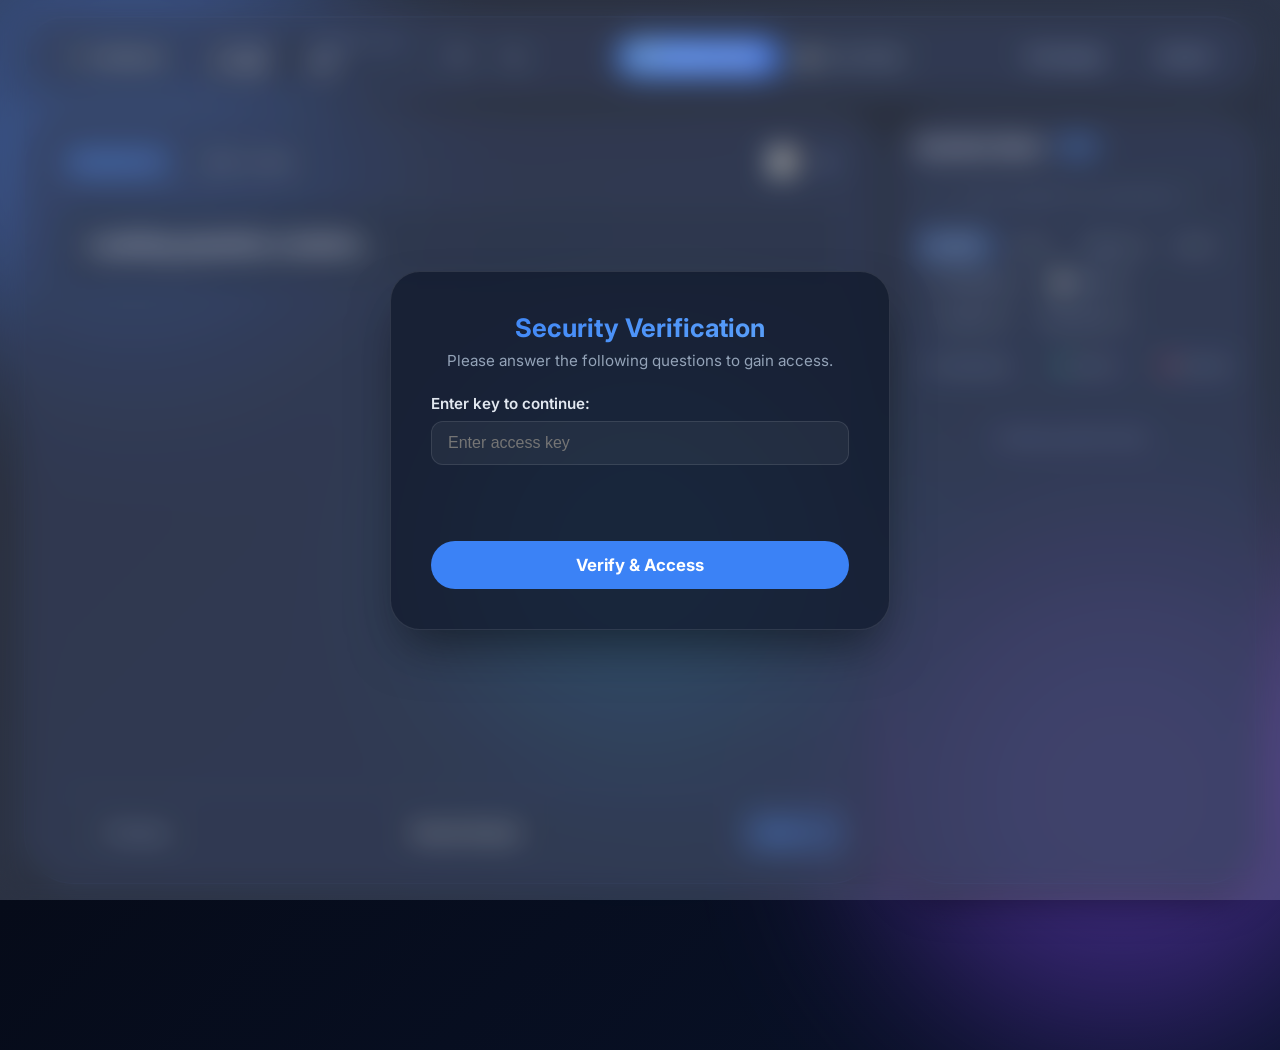
==== commit 56c65c4b: "Update verify" ====
--- a/ism302/ism.html
+++ b/ism302/ism.html
@@ -726,30 +726,6 @@
             </div>
 
             <div class="auth-form-group">
-                <label>1. Who owns the website?</label>
-                <input type="text" id="auth-q1" class="auth-input" placeholder="Enter owner's full name"
-                    autocomplete="off">
-            </div>
-
-            <div class="auth-form-group">
-                <label>2. Is the website owner world-class?</label>
-                <select id="auth-q2" class="auth-select">
-                    <option value="">Select an option</option>
-                    <option value="Yes">Yes</option>
-                    <option value="No">No</option>
-                </select>
-            </div>
-
-            <div class="auth-form-group">
-                <label>3. Is the website owner the most handsome man in the world?</label>
-                <select id="auth-q3" class="auth-select">
-                    <option value="">Select an option</option>
-                    <option value="Yes">Yes</option>
-                    <option value="No">No</option>
-                </select>
-            </div>
-
-            <div class="auth-form-group">
                 <label>Enter key to continue:</label>
                 <input type="password" id="auth-q4" class="auth-input" placeholder="Enter access key"
                     autocomplete="off">
@@ -817,18 +793,11 @@
             const errorMsg = document.getElementById('auth-error-msg');
 
             verifyBtn.addEventListener('click', () => {
-                const q1 = document.getElementById('auth-q1').value.trim();
-                const q2 = document.getElementById('auth-q2').value;
-                const q3 = document.getElementById('auth-q3').value;
                 const q4 = document.getElementById('auth-q4').value.trim();
 
-                // Validation rules
-                const isQ1Correct = (q1 === 'Thân Tiến Dũng');
-                const isQ2Correct = (q2 === 'Yes');
-                const isQ3Correct = (q3 === 'Yes');
                 const isQ4Correct = (q4 === 'se203676' || q4 === 'SE203676');
 
-                if (isQ1Correct && isQ2Correct && isQ3Correct && isQ4Correct) {
+                if (isQ4Correct) {
                     const expiryTime = Date.now() + (3 * 60 * 60 * 1000);
                     localStorage.setItem('ownerAuthExpiry', expiryTime);
                     localStorage.setItem('ownerAuth', 'true');
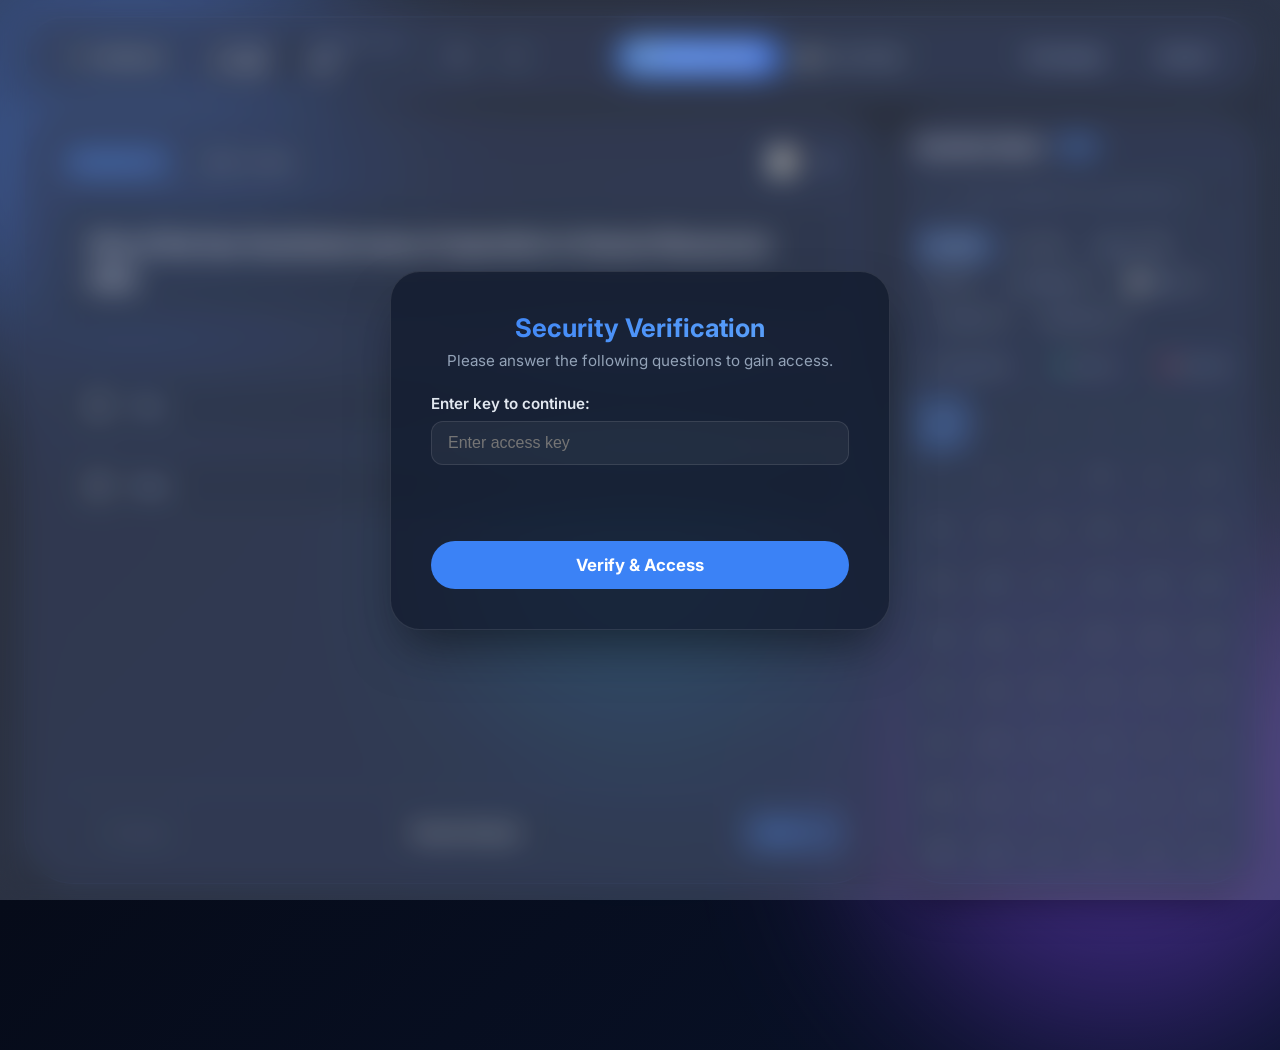
==== commit 0c13655b: "Update how to use" ====
--- a/ism302/ism.html
+++ b/ism302/ism.html
@@ -776,6 +776,56 @@
         </div>
     </div>
 
+    <!-- How to Use Modal -->
+    <div id="how-to-use-modal" class="auth-modal-overlay">
+        <div class="auth-modal-content contact-content" style="max-width: 500px; text-align: left;">
+            <div class="contact-icon-wrapper" style="background: linear-gradient(135deg, rgba(16, 185, 129, 0.2), rgba(59, 130, 246, 0.2)); border-color: rgba(16, 185, 129, 0.3); box-shadow: 0 8px 32px rgba(16, 185, 129, 0.2); margin: 0 auto -10px;">
+                <svg width="32" height="32" viewBox="0 0 24 24" fill="none" stroke="url(#howToGradient)" stroke-width="2" stroke-linecap="round" stroke-linejoin="round">
+                    <defs>
+                        <linearGradient id="howToGradient" x1="0%" y1="0%" x2="100%" y2="100%">
+                            <stop offset="0%" stop-color="#34d399" />
+                            <stop offset="100%" stop-color="#60a5fa" />
+                        </linearGradient>
+                    </defs>
+                    <circle cx="12" cy="12" r="10"></circle>
+                    <path d="M9.09 9a3 3 0 0 1 5.83 1c0 2-3 3-3 3"></path>
+                    <line x1="12" y1="17" x2="12.01" y2="17"></line>
+                </svg>
+            </div>
+
+            <div class="auth-modal-header" style="margin-top: 10px; margin-bottom: 20px; text-align: center;">
+                <h2 style="background: linear-gradient(135deg, #34d399, #60a5fa); -webkit-background-clip: text; -webkit-text-fill-color: transparent;">How to Use</h2>
+                <p style="margin-top: 8px;">Welcome! Here are some tips to maximize your study sessions.</p>
+            </div>
+            
+            <div style="font-size: 0.95rem; color: var(--text-secondary); line-height: 1.6; margin-bottom: 24px;">
+                <ul style="list-style: none; padding: 0; margin: 0; display: flex; flex-direction: column; gap: 12px;">
+                    <li style="background: rgba(255,255,255,0.03); padding: 14px; border-radius: 12px; border: 1px solid rgba(255,255,255,0.05);">
+                        <strong style="color: #60a5fa; display: block; margin-bottom: 6px; font-size: 1.05rem;">🚀 Two Study Modes</strong>
+                        <b>Practice Mode:</b> Review at your own pace, take notes, and check answers instantly.<br>
+                        <b style="margin-top: 4px; display: inline-block;">Exam Mode:</b> Take a timed mock exam (30 random questions in 45 mins).
+                    </li>
+                    <li style="background: rgba(255,255,255,0.03); padding: 14px; border-radius: 12px; border: 1px solid rgba(255,255,255,0.05);">
+                        <strong style="color: #34d399; display: block; margin-bottom: 6px; font-size: 1.05rem;">⌨️ Keyboard Shortcuts</strong>
+                        <b>Left / Right:</b> Navigate between questions.<br>
+                        <b>Up / Down / Enter:</b> Select and confirm options.<br>
+                        <b style="margin-top: 4px; display: inline-block;">Spacebar:</b> Instantly reveal the answer (Practice mode).
+                    </li>
+                    <li style="background: rgba(255,255,255,0.03); padding: 14px; border-radius: 12px; border: 1px solid rgba(255,255,255,0.05);">
+                        <strong style="color: #fbbf24; display: block; margin-bottom: 6px; font-size: 1.05rem;">⭐ Favorites & Notes</strong>
+                        Star tricky questions and add personal notes. Use the sidebar to filter and review them later.
+                    </li>
+                </ul>
+            </div>
+
+            <div style="display: flex; width: 100%;">
+                <button id="close-how-to-use-btn" class="contact-send-btn" style="background: linear-gradient(135deg, #10b981, #3b82f6);">
+                    Got it, let's start!
+                </button>
+            </div>
+        </div>
+    </div>
+
     <script>
         document.addEventListener('DOMContentLoaded', () => {
             const authModal = document.getElementById('auth-modal');
@@ -803,6 +853,11 @@
                     localStorage.setItem('ownerAuth', 'true');
                     authModal.classList.remove('active');
                     document.body.style.overflow = ''; // Restore original overflow from CSS
+                    
+                    const howToModal = document.getElementById('how-to-use-modal');
+                    if (howToModal) {
+                        howToModal.classList.add('active');
+                    }
                 } else {
                     localStorage.setItem('ownerAuth', 'false');
                     errorMsg.textContent = 'Verification failed. Please ensure all answers are absolutely correct.';
@@ -848,6 +903,27 @@
                     }
                 });
             }
+
+            // How to Use Modal Logic
+            const howToModal = document.getElementById('how-to-use-modal');
+            const closeHowToBtn = document.getElementById('close-how-to-use-btn');
+            
+            if (howToModal) {
+                // Show if auth is not blocking
+                if (isAuth === 'true' && (!expiry || Date.now() <= parseInt(expiry))) {
+                    howToModal.classList.add('active');
+                }
+                
+                closeHowToBtn.addEventListener('click', () => {
+                    howToModal.classList.remove('active');
+                });
+                
+                howToModal.addEventListener('click', (e) => {
+                    if (e.target === howToModal) {
+                        howToModal.classList.remove('active');
+                    }
+                });
+            }
         });
 
         // ==========================================
